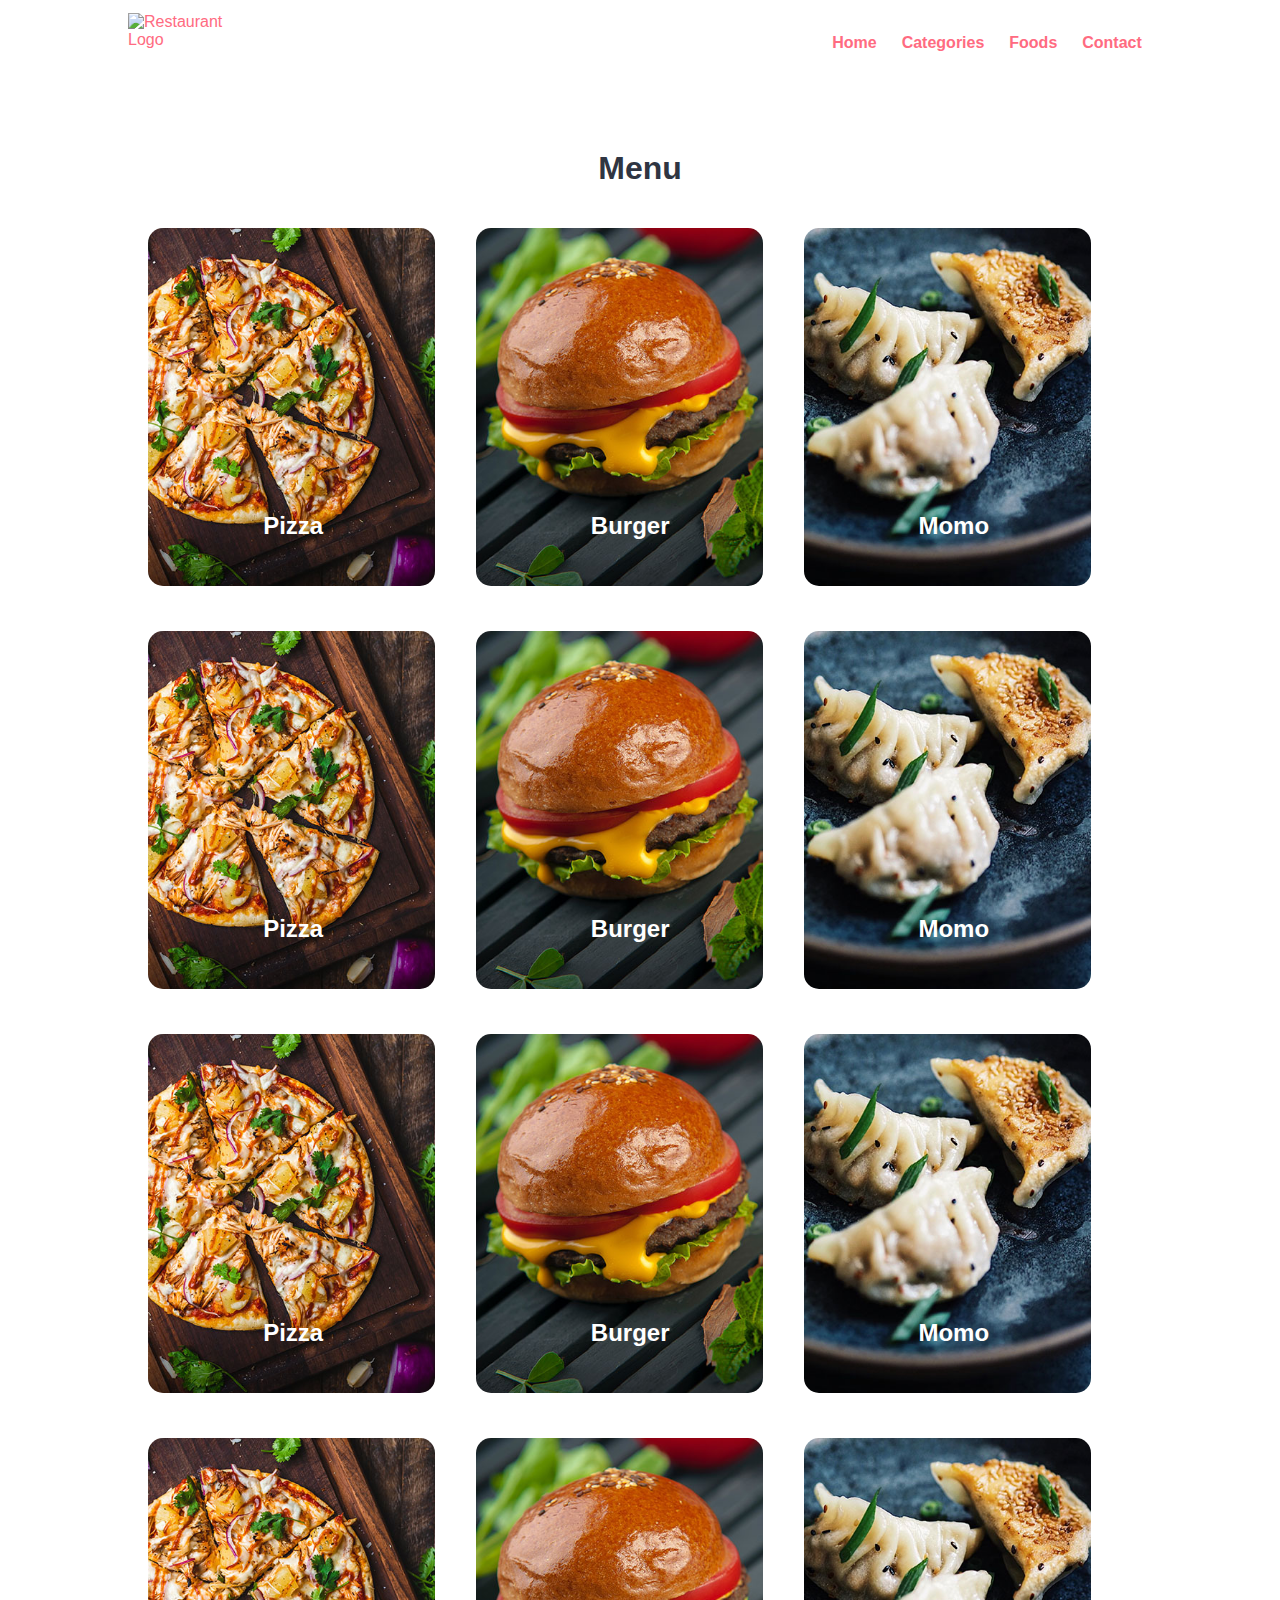
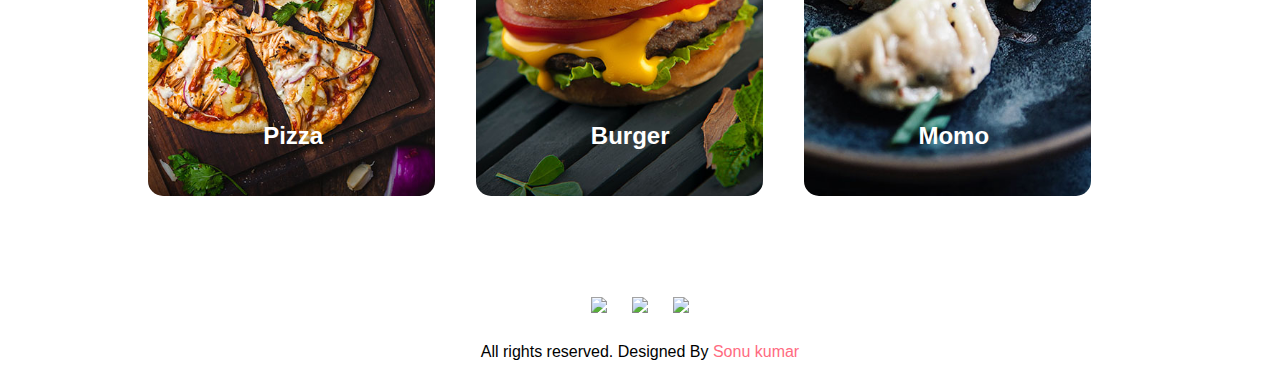
==== order.html @ 8f49d54e "add" ====
<!DOCTYPE html>
<html lang="en">
<head>
    <meta charset="UTF-8">
    <!-- Important to make website responsive -->
    <meta name="viewport" content="width=device-width, initial-scale=1.0">
    <title>Restaurant Website</title>
    <!-- Link our CSS file --> 
<style type="text/css">
    /* 
    Author: Vijay Thapa;
    Theme: Restaurant Food Order;
    version: 1.0;
*/

/* CSS for All */
*{
    margin: 0 0;
    padding: 0 0;
    font-family: Arial, Helvetica, sans-serif;
}
.container{
    width: 80%;
    margin: 0 auto;
    padding: 1%;
}
.img-responsive{
    width: 100%;
}
.img-curve{
    border-radius: 15px;
}

.text-right{
    text-align: right;
}
.text-center{
    text-align: center;
}
.text-left{
    text-align: left;
}
.text-white{
    color: white;
}

.clearfix{
    clear: both;
    float: none;
}

a{
    color: #ff6b81;
    text-decoration: none;
}
a:hover{
    color: #ff4757;
}

.btn{
    padding: 1%;
    border: none;
    font-size: 1rem;
    border-radius: 5px;
}
.btn-primary{
    background-color: #ff6b81;
    color: white;
    cursor: pointer;
}
.btn-primary:hover{
    color: white;
    background-color: #ff4757;
}
h2{
    color: #2f3542;
    font-size: 2rem;
    margin-bottom: 2%;
}
h3{
    font-size: 1.5rem;
}
.float-container{
    position: relative;
}
.float-text{
    position: absolute;
    bottom: 50px;
    left: 40%;
}
fieldset{
    border: 1px solid white;
    margin: 5%;
    padding: 3%;
    border-radius: 5px;
}


/* CSSS for navbar section */

.logo{
    width: 10%;
    float: left;
}
.menu{
    line-height: 60px;
}
.menu ul{
    list-style-type: none;
}

.menu ul li{
    display: inline;
    padding: 1%;
    font-weight: bold;
}


/* CSS for Food SEarch Section */

.food-search{
    background-image: url(../images/bg.jpg);
    background-size: cover;
    background-repeat: no-repeat;
    background-position: center;
    padding: 7% 0;
}

.food-search input[type="search"]{
    width: 50%;
    padding: 1%;
    font-size: 1rem;
    border: none;
    border-radius: 5px;
}


/* CSS for Categories */
.categories{
    padding: 4% 0;
}

.box-3{
    width: 28%;
    float: left;
    margin: 2%;
}


/* CSS for Food Menu */
.food-menu{
    background-color: #ececec;
    padding: 4% 0;
}
.food-menu-box{
    width: 43%;
    margin: 1%;
    padding: 2%;
    float: left;
    background-color: white;
    border-radius: 15px;
}

.food-menu-img{
    width: 20%;
    float: left;
}

.food-menu-desc{
    width: 70%;
    float: left;
    margin-left: 8%;
}

.food-price{
    font-size: 1.2rem;
    margin: 2% 0;
}
.food-detail{
    font-size: 1rem;
    color: #747d8c;
}


/* CSS for Social */
.social ul{
    list-style-type: none;
}
.social ul li{
    display: inline;
    padding: 1%;
}

/* for Order Section */
.order{
    width: 50%;
    margin: 0 auto;
}
.input-responsive{
    width: 96%;
    padding: 1%;
    margin-bottom: 3%;
    border: none;
    border-radius: 5px;
    font-size: 1rem;
}
.order-label{
    margin-bottom: 1%; 
    font-weight: bold;
}



/* CSS for Mobile Size or Smaller Screen */

@media only screen and (max-width:768px){
    .logo{
        width: 100%;
        
        float: none;
        margin: 1% auto;
    }

    .menu ul{
        text-align: center;
    }

    .food-search input[type="search"]{
        width: 90%;
        padding: 2%;
        margin-bottom: 3%;
    }

    .btn{
        width: 91%;
        padding: 2%;
    }

    .food-search{
        padding: 10% 0;
    }

    .categories{
        padding: 20% 0;
    }
    h2{
        margin-bottom: 10%;
    }
    .box-3{
        width: 100%;
        margin: 4% auto;
    }

    .food-menu{
        padding: 20% 0;
    }

    .food-menu-box{
        width: 90%;
        padding: 5%;
        margin-bottom: 5%;
    }
    .social{
        padding: 5% 0;
    }
    .order{
        width: 100%;
    }
}

</style>
</head>

<body>
    <!-- Navbar Section Starts Here -->
    <section class="navbar">
        <div class="container">
            <div class="logo">
                <a href="#" title="Logo">
                    <img src="image/home_banner.jpg" alt="Restaurant Logo" class="img-responsive">
                </a>
            </div>

            <div class="menu text-right">
                <ul>
                    <li>
                        <a href="index.html">Home</a>
                    </li>
                    <li>
                        <a href="categories.html">Categories</a>
                    </li>
                    <li>
                        <a href="foods.html">Foods</a>
                    </li>
                    <li>
                        <a href="#">Contact</a>
                    </li>
                </ul>
            </div>

            <div class="clearfix"></div>
        </div>
    </section>
    <!-- Navbar Section Ends Here -->



    <!-- CAtegories Section Starts Here -->
    <section class="categories">
        <div class="container">
            <h2 class="text-center">Menu</h2>

            <a href="category-foods.html">
            <div class="box-3 float-container">
                <img src="image/pizza.jpg" alt="Pizza" class="img-responsive img-curve">

                <h3 class="float-text text-white">Pizza</h3>
            </div>
            </a>

            <a href="#">
            <div class="box-3 float-container">
                <img src="image/burger.jpg" alt="Burger" class="img-responsive img-curve">

                <h3 class="float-text text-white">Burger</h3>
            </div>
            </a>

            <a href="#">
            <div class="box-3 float-container">
                <img src="image/momo.jpg" alt="Momo" class="img-responsive img-curve">

                <h3 class="float-text text-white">Momo</h3>
            </div>
            </a>

            <a href="#">
            <div class="box-3 float-container">
                <img src="image/pizza.jpg" alt="Pizza" class="img-responsive img-curve">

                <h3 class="float-text text-white">Pizza</h3>
            </div>
            </a>

            <a href="#">
            <div class="box-3 float-container">
                <img src="image/burger.jpg" alt="Burger" class="img-responsive img-curve">

                <h3 class="float-text text-white">Burger</h3>
            </div>
            </a>

            <a href="#">
            <div class="box-3 float-container">
                <img src="image/momo.jpg" alt="Momo" class="img-responsive img-curve">

                <h3 class="float-text text-white">Momo</h3>
            </div>
            </a>
            <a href="#">
            <div class="box-3 float-container">
                <img src="image/pizza.jpg" alt="Pizza" class="img-responsive img-curve">

                <h3 class="float-text text-white">Pizza</h3>
            </div>
            </a>

            <a href="#">
            <div class="box-3 float-container">
                <img src="image/burger.jpg" alt="Burger" class="img-responsive img-curve">

                <h3 class="float-text text-white">Burger</h3>
            </div>
            </a>

            <a href="#">
            <div class="box-3 float-container">
                <img src="image/momo.jpg" alt="Momo" class="img-responsive img-curve">

                <h3 class="float-text text-white">Momo</h3>
            </div>
            </a>

            <a href="#">
            <div class="box-3 float-container">
                <img src="image/pizza.jpg" alt="Pizza" class="img-responsive img-curve">

                <h3 class="float-text text-white">Pizza</h3>
            </div>
            </a>

            <a href="#">
            <div class="box-3 float-container">
                <img src="image/burger.jpg" alt="Burger" class="img-responsive img-curve">

                <h3 class="float-text text-white">Burger</h3>
            </div>
            </a>

            <a href="#">
            <div class="box-3 float-container">
                <img src="image/momo.jpg" alt="Momo" class="img-responsive img-curve">

                <h3 class="float-text text-white">Momo</h3>
            </div>
            </a>

            

            <div class="clearfix"></div>
        </div>
    </section>
    <!-- Categories Section Ends Here -->


    <!-- social Section Starts Here -->
    <section class="social">
        <div class="container text-center">
            <ul>
                <li>
                    <a href="#"><img src="https://img.icons8.com/fluent/50/000000/facebook-new.png"/></a>
                </li>
                <li>
                    <a href="#"><img src="https://img.icons8.com/fluent/48/000000/instagram-new.png"/></a>
                </li>
                <li>
                    <a href="#"><img src="https://img.icons8.com/fluent/48/000000/twitter.png"/></a>
                </li>
            </ul>
        </div>
    </section>
    <!-- social Section Ends Here -->

    <!-- footer Section Starts Here -->
    <section class="footer">
        <div class="container text-center">
            <p>All rights reserved. Designed By <a href="#">Sonu kumar</a></p>
        </div>
    </section>
    <!-- footer Section Ends Here -->

</body>
</html>
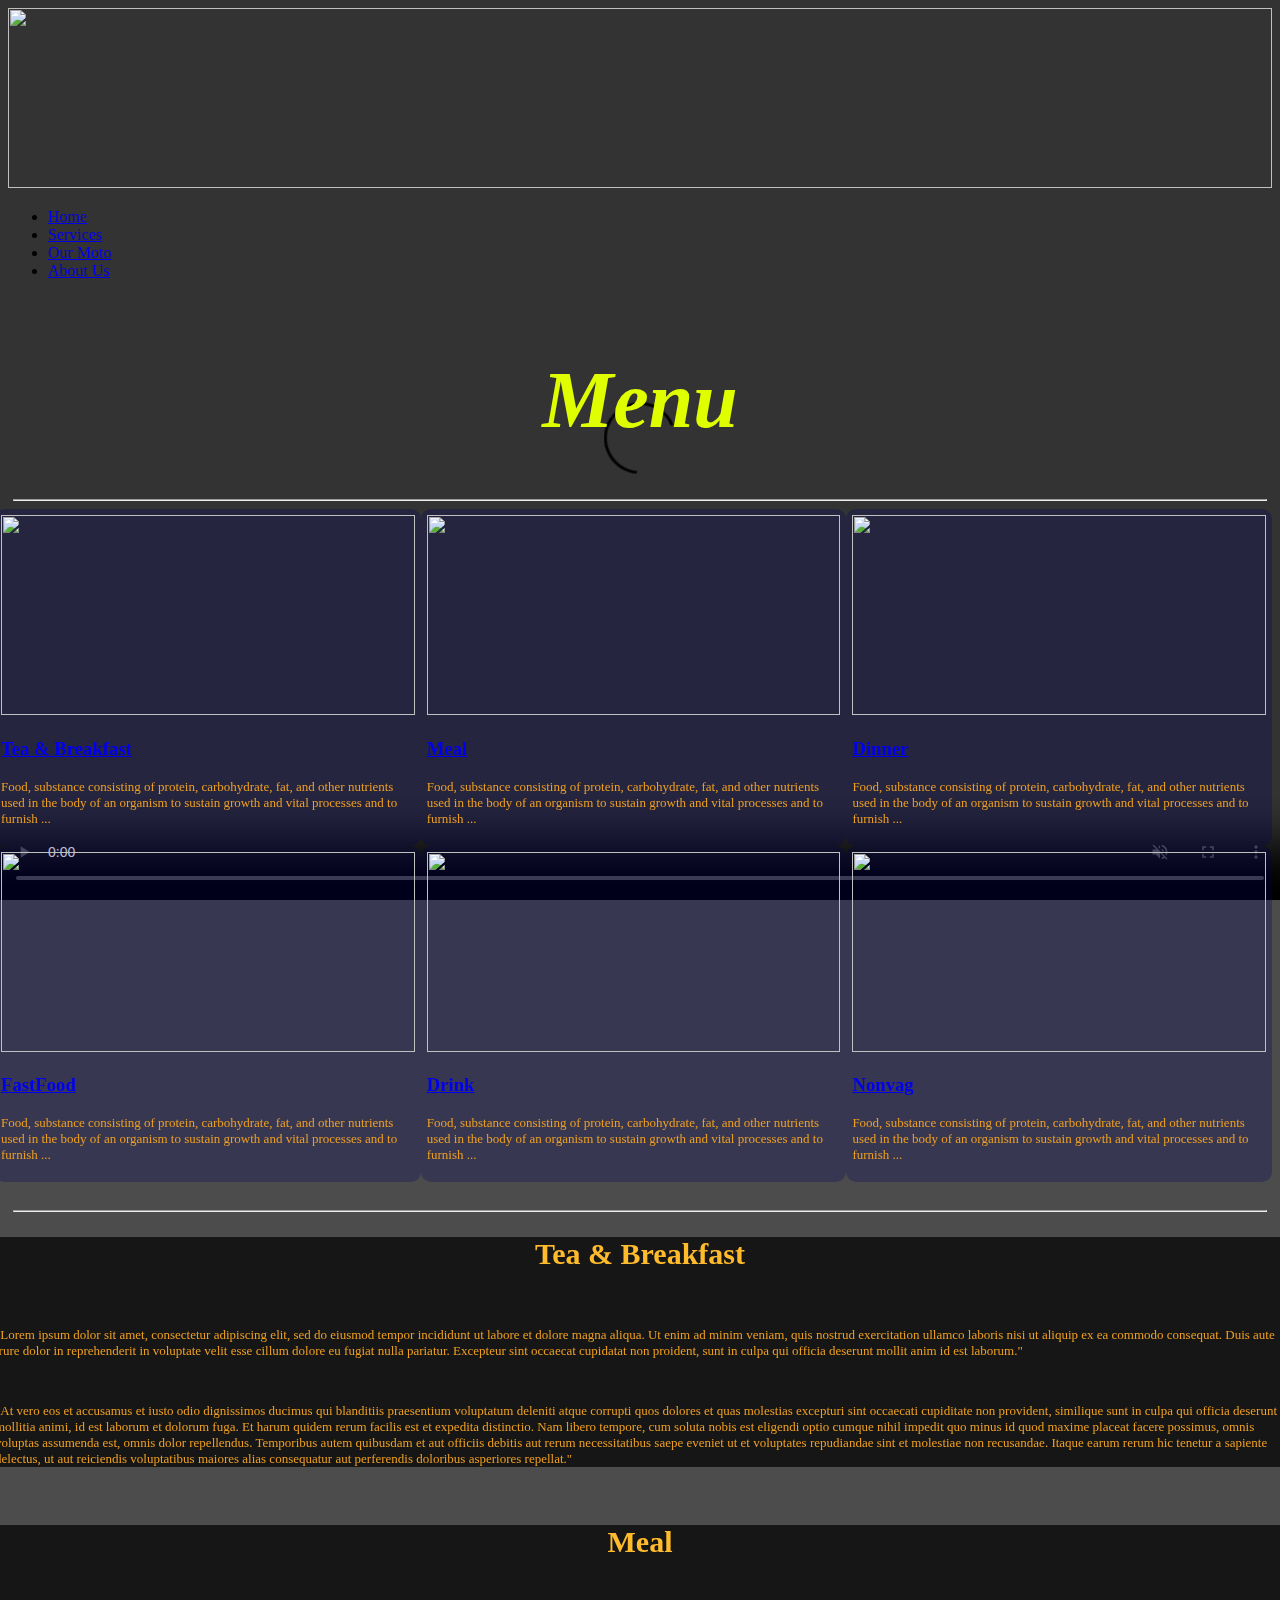
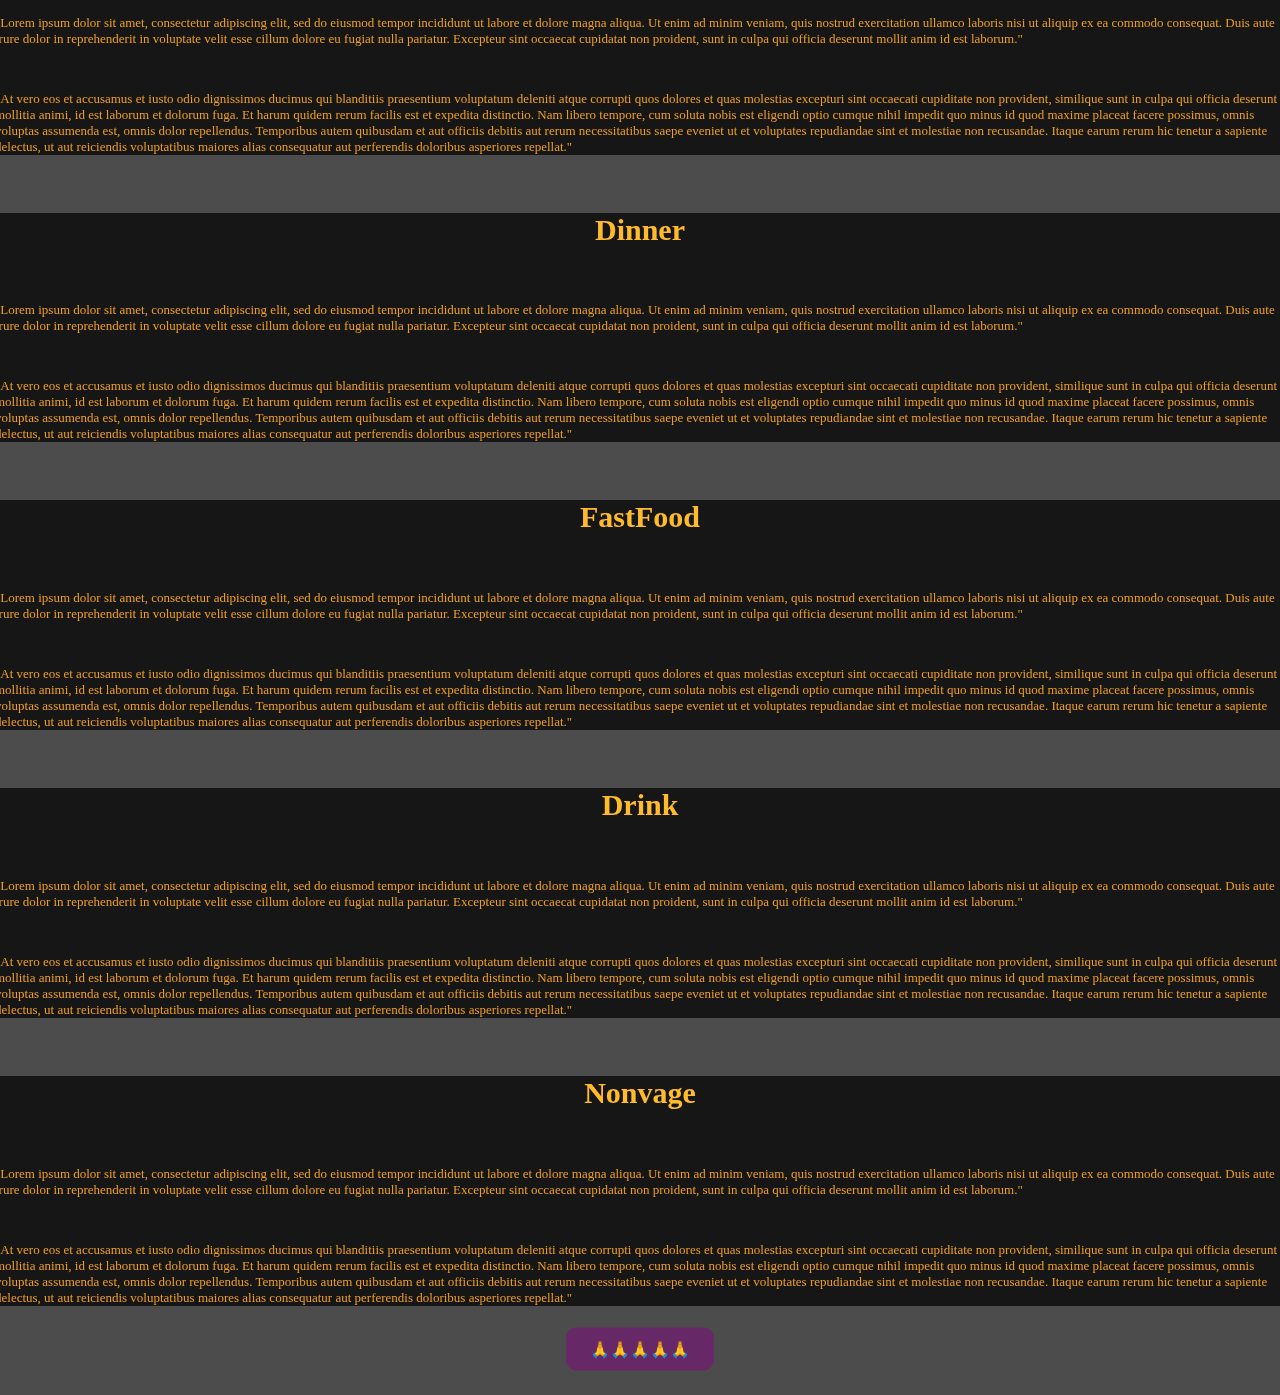
==== commit 50b71c21: "Update order.html" ====
--- a/order.html
+++ b/order.html
@@ -1,443 +1,293 @@
 <!DOCTYPE html>
 <html lang="en">
 <head>
-    <meta charset="UTF-8">
-    <!-- Important to make website responsive -->
-    <meta name="viewport" content="width=device-width, initial-scale=1.0">
-    <title>Restaurant Website</title>
-    <!-- Link our CSS file --> 
-<style type="text/css">
-    /* 
-    Author: Vijay Thapa;
-    Theme: Restaurant Food Order;
-    version: 1.0;
-*/
-
-/* CSS for All */
-*{
-    margin: 0 0;
-    padding: 0 0;
-    font-family: Arial, Helvetica, sans-serif;
-}
-.container{
-    width: 80%;
-    margin: 0 auto;
-    padding: 1%;
-}
-.img-responsive{
-    width: 100%;
-}
-.img-curve{
-    border-radius: 15px;
-}
-
-.text-right{
-    text-align: right;
-}
-.text-center{
-    text-align: center;
-}
-.text-left{
-    text-align: left;
-}
-.text-white{
-    color: white;
-}
-
-.clearfix{
-    clear: both;
-    float: none;
-}
-
-a{
-    color: #ff6b81;
-    text-decoration: none;
-}
-a:hover{
-    color: #ff4757;
-}
-
-.btn{
-    padding: 1%;
-    border: none;
-    font-size: 1rem;
-    border-radius: 5px;
-}
-.btn-primary{
-    background-color: #ff6b81;
-    color: white;
-    cursor: pointer;
-}
-.btn-primary:hover{
-    color: white;
-    background-color: #ff4757;
-}
-h2{
-    color: #2f3542;
-    font-size: 2rem;
-    margin-bottom: 2%;
-}
-h3{
-    font-size: 1.5rem;
-}
-.float-container{
-    position: relative;
-}
-.float-text{
-    position: absolute;
-    bottom: 50px;
-    left: 40%;
-}
-fieldset{
-    border: 1px solid white;
-    margin: 5%;
-    padding: 3%;
-    border-radius: 5px;
-}
-
-
-/* CSSS for navbar section */
-
-.logo{
-    width: 10%;
-    float: left;
-}
-.menu{
-    line-height: 60px;
-}
-.menu ul{
-    list-style-type: none;
-}
-
-.menu ul li{
-    display: inline;
-    padding: 1%;
-    font-weight: bold;
-}
-
-
-/* CSS for Food SEarch Section */
-
-.food-search{
-    background-image: url(../images/bg.jpg);
+    <meta charset="utf-8">
+    <meta http-equiv="X-UA-Compatible" content="IE=edge">
+    <meta name="viewport" content="width=device-width, initial-scale=1">
+    <title>E.A.T</title>
+    <link href="css/bootstrap.min.css" rel="stylesheet">
+    <link href="css/style.css" rel="stylesheet">
+ <style type="text/css">
+   <style type="text/css">
+    *{ 
+      box-sizing: border-box; 
+    } 
+    
+    body
+     { 
+      padding: 0px;
+     background: rgba(0,0,0,0.7);
+     background-image:url(image/Order1.jpg);
+     
+    } 
+  .container { 
+      
+     
+     
+       padding: 5px;
+    } 
+    
+    h1 
+    { 
+      font-size:80px;
+      color: #DFFF00; 
+      text-align: center;
+    }
+    
+    h2 
+    { 
+      font-size:30px;
+      color: aqua; 
+      text-align: center;
+    }
+    
+    
+    p 
+    { 
+      display: -webkit-box; 
+      -webkit-box-orient: vertical; 
+      -webkit-line-clamp: 4; 
+      overflow: hidden; 
+  
+    } 
+    
+    
+    .row 
+    { 
+      margin: 0px -18px; 
+      padding: 0px; 
+
+    } 
+    
+    .row > .column
+     { 
+      padding: 6px; 
+    } 
+    
+    .column 
+    { 
+      float:left; 
+      width: 33%; 
+      
+      background-color:#0064;
+      border-radius: 10px; 
+
+    } 
+    
+    .row:after
+     { 
+      content: ""; 
+      display: table; 
+      clear: both;
+      padding: 10px; 
+    } 
+    
+    
+    .content 
+    { 
+      background-color:transparent  ; 
+      padding: 0px; 
+      border: 1px transparent; 
+
+    } 
+    
+    /* window size 850 width set */ 
+    @media screen and (max-width: 850px)
+     { 
+      .column 
+      { 
+        width: 50%; 
+      } 
+    } 
+  
+    /* window size 400 width set */ 
+    @media screen and (max-width: 400px) 
+    { 
+      .column 
+      { 
+        width: 50%; 
+      } 
+    } 
+    * { 
+      box-sizing: border-box; 
+    } 
+    #Home video{
+    position: fixed;
+    top: 50%;
+    left: 50%;
+    min-height: 100%;
+    min-width: 100%;
+    height: auto;
+    width: auto;
+    transform: translateX(-50%) translateY(-50%);
     background-size: cover;
-    background-repeat: no-repeat;
-    background-position: center;
-    padding: 7% 0;
-}
-
-.food-search input[type="search"]{
-    width: 50%;
-    padding: 1%;
-    font-size: 1rem;
-    border: none;
-    border-radius: 5px;
-}
-
-
-/* CSS for Categories */
-.categories{
-    padding: 4% 0;
-}
-
-.box-3{
-    width: 28%;
-    float: left;
-    margin: 2%;
-}
-
-
-/* CSS for Food Menu */
-.food-menu{
-    background-color: #ececec;
-    padding: 4% 0;
-}
-.food-menu-box{
-    width: 43%;
-    margin: 1%;
-    padding: 2%;
-    float: left;
-    background-color: white;
-    border-radius: 15px;
-}
-
-.food-menu-img{
-    width: 20%;
-    float: left;
-}
-
-.food-menu-desc{
-    width: 70%;
-    float: left;
-    margin-left: 8%;
-}
-
-.food-price{
-    font-size: 1.2rem;
-    margin: 2% 0;
-}
-.food-detail{
-    font-size: 1rem;
-    color: #747d8c;
-}
-
-
-/* CSS for Social */
-.social ul{
-    list-style-type: none;
-}
-.social ul li{
-    display: inline;
-    padding: 1%;
-}
-
-/* for Order Section */
-.order{
-    width: 50%;
-    margin: 0 auto;
-}
-.input-responsive{
-    width: 96%;
-    padding: 1%;
-    margin-bottom: 3%;
-    border: none;
-    border-radius: 5px;
-    font-size: 1rem;
-}
-.order-label{
-    margin-bottom: 1%; 
-    font-weight: bold;
-}
-
-
-
-/* CSS for Mobile Size or Smaller Screen */
-
-@media only screen and (max-width:768px){
-    .logo{
-        width: 100%;
-        
-        float: none;
-        margin: 1% auto;
+    object-fit: cover;
+    box-sizing: border-box;
+    overflow: hidden;
+    z-index: -100;
+    transition: 1s opacity;
+    
     }
-
-    .menu ul{
-        text-align: center;
-    }
-
-    .food-search input[type="search"]{
-        width: 90%;
-        padding: 2%;
-        margin-bottom: 3%;
-    }
-
-    .btn{
-        width: 91%;
-        padding: 2%;
-    }
-
-    .food-search{
-        padding: 10% 0;
-    }
-
-    .categories{
-        padding: 20% 0;
-    }
-    h2{
-        margin-bottom: 10%;
-    }
-    .box-3{
-        width: 100%;
-        margin: 4% auto;
-    }
-
-    .food-menu{
-        padding: 20% 0;
-    }
-
-    .food-menu-box{
-        width: 90%;
-        padding: 5%;
-        margin-bottom: 5%;
-    }
-    .social{
-        padding: 5% 0;
-    }
-    .order{
-        width: 100%;
-    }
-}
-
-</style>
+  </style>
 </head>
-
 <body>
-    <!-- Navbar Section Starts Here -->
-    <section class="navbar">
-        <div class="container">
-            <div class="logo">
-                <a href="#" title="Logo">
-                    <img src="image/home_banner.jpg" alt="Restaurant Logo" class="img-responsive">
-                </a>
-            </div>
-
-            <div class="menu text-right">
-                <ul>
-                    <li>
-                        <a href="index.html">Home</a>
-                    </li>
-                    <li>
-                        <a href="categories.html">Categories</a>
-                    </li>
-                    <li>
-                        <a href="foods.html">Foods</a>
-                    </li>
-                    <li>
-                        <a href="#">Contact</a>
-                    </li>
+<img class="img-responsive" src="image/home_banner.jpg" style="width:100%; height:180px;">
+         <nav class="navbar navbar-inverse">
+            <div class="container-fluid">
+                <ul class="nav navbar-nav">
+                    <li class="active"><a href="index.html">Home</a></li>
+                    <li><a href="#services">Services</a></li>
+                    <li><a href="#moto">Our Moto</a></li>
+                    <li><a href="#About">About Us</a></li>
                 </ul>
             </div>
-
-            <div class="clearfix"></div>
-        </div>
-    </section>
-    <!-- Navbar Section Ends Here -->
-
-
-
-    <!-- CAtegories Section Starts Here -->
-    <section class="categories">
-        <div class="container">
-            <h2 class="text-center">Menu</h2>
-
-            <a href="category-foods.html">
-            <div class="box-3 float-container">
-                <img src="image/pizza.jpg" alt="Pizza" class="img-responsive img-curve">
-
-                <h3 class="float-text text-white">Pizza</h3>
-            </div>
-            </a>
-
-            <a href="#">
-            <div class="box-3 float-container">
-                <img src="image/burger.jpg" alt="Burger" class="img-responsive img-curve">
-
-                <h3 class="float-text text-white">Burger</h3>
-            </div>
-            </a>
-
-            <a href="#">
-            <div class="box-3 float-container">
-                <img src="image/momo.jpg" alt="Momo" class="img-responsive img-curve">
-
-                <h3 class="float-text text-white">Momo</h3>
-            </div>
-            </a>
-
-            <a href="#">
-            <div class="box-3 float-container">
-                <img src="image/pizza.jpg" alt="Pizza" class="img-responsive img-curve">
-
-                <h3 class="float-text text-white">Pizza</h3>
-            </div>
-            </a>
-
-            <a href="#">
-            <div class="box-3 float-container">
-                <img src="image/burger.jpg" alt="Burger" class="img-responsive img-curve">
-
-                <h3 class="float-text text-white">Burger</h3>
-            </div>
-            </a>
-
-            <a href="#">
-            <div class="box-3 float-container">
-                <img src="image/momo.jpg" alt="Momo" class="img-responsive img-curve">
-
-                <h3 class="float-text text-white">Momo</h3>
-            </div>
-            </a>
-            <a href="#">
-            <div class="box-3 float-container">
-                <img src="image/pizza.jpg" alt="Pizza" class="img-responsive img-curve">
-
-                <h3 class="float-text text-white">Pizza</h3>
-            </div>
-            </a>
-
-            <a href="#">
-            <div class="box-3 float-container">
-                <img src="image/burger.jpg" alt="Burger" class="img-responsive img-curve">
-
-                <h3 class="float-text text-white">Burger</h3>
-            </div>
-            </a>
-
-            <a href="#">
-            <div class="box-3 float-container">
-                <img src="image/momo.jpg" alt="Momo" class="img-responsive img-curve">
-
-                <h3 class="float-text text-white">Momo</h3>
-            </div>
-            </a>
-
-            <a href="#">
-            <div class="box-3 float-container">
-                <img src="image/pizza.jpg" alt="Pizza" class="img-responsive img-curve">
-
-                <h3 class="float-text text-white">Pizza</h3>
-            </div>
-            </a>
-
-            <a href="#">
-            <div class="box-3 float-container">
-                <img src="image/burger.jpg" alt="Burger" class="img-responsive img-curve">
-
-                <h3 class="float-text text-white">Burger</h3>
-            </div>
-            </a>
-
-            <a href="#">
-            <div class="box-3 float-container">
-                <img src="image/momo.jpg" alt="Momo" class="img-responsive img-curve">
-
-                <h3 class="float-text text-white">Momo</h3>
-            </div>
-            </a>
-
-            
-
-            <div class="clearfix"></div>
-        </div>
-    </section>
-    <!-- Categories Section Ends Here -->
-
-
-    <!-- social Section Starts Here -->
-    <section class="social">
-        <div class="container text-center">
-            <ul>
-                <li>
-                    <a href="#"><img src="https://img.icons8.com/fluent/50/000000/facebook-new.png"/></a>
-                </li>
-                <li>
-                    <a href="#"><img src="https://img.icons8.com/fluent/48/000000/instagram-new.png"/></a>
-                </li>
-                <li>
-                    <a href="#"><img src="https://img.icons8.com/fluent/48/000000/twitter.png"/></a>
-                </li>
-            </ul>
-        </div>
-    </section>
-    <!-- social Section Ends Here -->
-
-    <!-- footer Section Starts Here -->
-    <section class="footer">
-        <div class="container text-center">
-            <p>All rights reserved. Designed By <a href="#">Sonu kumar</a></p>
-        </div>
-    </section>
-    <!-- footer Section Ends Here -->
-
+     </nav>
+    <section id="Home">
+      <video controls="" autoplay="" muted="" loop="">
+          <source src="video1.mp4" type="video/mp4">
+       </video>
+         </section>
+
+    
+   <div class="container"> 
+
+    <h1><b><i>Menu</i></b></h1> 
+    
+    <hr> 
+
+   
+    <div class="row"> 
+      <div class="column"> 
+        <div class="content" > 
+          <img src= "image/breakfast1.jpg" 
+            alt="" style="width:100% ; height:  200px"> 
+          <h3> 
+
+            <a style="text-align: center" href="#tea&breakfast">Tea & Breakfast</a> 
+          </h3> 
+          <p > 
+           Food, substance consisting of protein, carbohydrate, fat, and other nutrients used in the body of an organism to sustain growth and vital processes and to furnish ... 
+          </p> 
+        </div> 
+      </div> 
+      <div class="column"> 
+        <div class="content"> 
+          <img src= "image/meal1.jpg"
+            alt="" style="width:100% ; height:  200px"> 
+          <h3> 
+            <a href=" #meal1">Meal</a> 
+          </h3> 
+          <p> 
+           Food, substance consisting of protein, carbohydrate, fat, and other nutrients used in the body of an organism to sustain growth and vital processes and to furnish ...
+          </p> 
+        </div> 
+      </div> 
+      
+     <div class="column"> 
+        <div class="content"> 
+          <img src= "image/dinner1.jpg"
+            alt="" style="width:100% ; height:  200px"> 
+          <h3> 
+            <a href="#dinner1 ">Dinner</a> 
+          </h3> 
+          <p> 
+            Food, substance consisting of protein, carbohydrate, fat, and other nutrients used in the body of an organism to sustain growth and vital processes and to furnish ...
+          </p> 
+        </div> 
+      </div>  
+     <div class="column"> 
+        <div class="content"> 
+          <img src= "image/fastfood1.jpg"
+            alt="" style="width:100% ; height:  200px"> 
+          <h3> 
+            <a href="#fastfood1 ">FastFood</a> 
+          </h3> 
+          <p> 
+            Food, substance consisting of protein, carbohydrate, fat, and other nutrients used in the body of an organism to sustain growth and vital processes and to furnish ...
+          </p> 
+        </div> 
+      </div>
+      <div class="column"> 
+        <div class="content"> 
+          <img src= "image/drink1.jpg"
+            alt="" style="width:100% ; height:  200px"> 
+          <h3> 
+            <a href="#drink1 ">Drink</a> 
+          </h3> 
+          <p> 
+           Food, substance consisting of protein, carbohydrate, fat, and other nutrients used in the body of an organism to sustain growth and vital processes and to furnish ...
+          </p> 
+        </div> 
+      </div> 
+     <div class="column"> 
+        <div class="content"> 
+          <img src= "image/nonvage1.jpg"
+            alt="" style="width:100% ; height:  200px"> 
+          <h3> 
+            <a href="#nonvage1">Nonvag</a> 
+          </h3> 
+          <p> 
+            Food, substance consisting of protein, carbohydrate, fat, and other nutrients used in the body of an organism to sustain growth and vital processes and to furnish ...
+          </p> 
+        </div> 
+      </div> 
+    </div> 
+    <hr>
+  <div class="row" style="color: #0064">
+            <div class="col-md-12 well" >
+              <h2><strong style="color: #ffbb2b" id="tea&breakfast">Tea & Breakfast</strong></h2><br>
+              <p>"Lorem ipsum dolor sit amet, consectetur adipiscing elit, sed do eiusmod tempor incididunt ut labore et dolore magna aliqua. Ut enim ad minim veniam, quis nostrud exercitation ullamco laboris nisi ut aliquip ex ea commodo consequat. Duis aute irure dolor in reprehenderit in voluptate velit esse cillum dolore eu fugiat nulla pariatur. Excepteur sint occaecat cupidatat non proident, sunt in culpa qui officia deserunt mollit anim id est laborum."</p>
+              <br>
+              <p>"At vero eos et accusamus et iusto odio dignissimos ducimus qui blanditiis praesentium voluptatum deleniti atque corrupti quos dolores et quas molestias excepturi sint occaecati cupiditate non provident, similique sunt in culpa qui officia deserunt mollitia animi, id est laborum et dolorum fuga. Et harum quidem rerum facilis est et expedita distinctio. Nam libero tempore, cum soluta nobis est eligendi optio cumque nihil impedit quo minus id quod maxime placeat facere possimus, omnis voluptas assumenda est, omnis dolor repellendus. Temporibus autem quibusdam et aut officiis debitis aut rerum necessitatibus saepe eveniet ut et voluptates repudiandae sint et molestiae non recusandae. Itaque earum rerum hic tenetur a sapiente delectus, ut aut reiciendis voluptatibus maiores alias consequatur aut perferendis doloribus asperiores repellat."</p>
+            </div>  
+        </div>
+        <div class="row" style="color: #0064">
+            <div class="col-md-12 well" >
+              <h2><strong style="color: #ffbb2b" id="meal1">Meal</strong></h2><br>
+              <p>"Lorem ipsum dolor sit amet, consectetur adipiscing elit, sed do eiusmod tempor incididunt ut labore et dolore magna aliqua. Ut enim ad minim veniam, quis nostrud exercitation ullamco laboris nisi ut aliquip ex ea commodo consequat. Duis aute irure dolor in reprehenderit in voluptate velit esse cillum dolore eu fugiat nulla pariatur. Excepteur sint occaecat cupidatat non proident, sunt in culpa qui officia deserunt mollit anim id est laborum."</p>
+              <br>
+              <p>"At vero eos et accusamus et iusto odio dignissimos ducimus qui blanditiis praesentium voluptatum deleniti atque corrupti quos dolores et quas molestias excepturi sint occaecati cupiditate non provident, similique sunt in culpa qui officia deserunt mollitia animi, id est laborum et dolorum fuga. Et harum quidem rerum facilis est et expedita distinctio. Nam libero tempore, cum soluta nobis est eligendi optio cumque nihil impedit quo minus id quod maxime placeat facere possimus, omnis voluptas assumenda est, omnis dolor repellendus. Temporibus autem quibusdam et aut officiis debitis aut rerum necessitatibus saepe eveniet ut et voluptates repudiandae sint et molestiae non recusandae. Itaque earum rerum hic tenetur a sapiente delectus, ut aut reiciendis voluptatibus maiores alias consequatur aut perferendis doloribus asperiores repellat."</p>
+            </div>  
+        </div>
+        <div class="row" style="color:#0064">
+            <div class="col-md-12 well" >
+              <h2><strong style="color: #ffbb2b" id="dinner1">Dinner</strong></h2><br>
+              <p>"Lorem ipsum dolor sit amet, consectetur adipiscing elit, sed do eiusmod tempor incididunt ut labore et dolore magna aliqua. Ut enim ad minim veniam, quis nostrud exercitation ullamco laboris nisi ut aliquip ex ea commodo consequat. Duis aute irure dolor in reprehenderit in voluptate velit esse cillum dolore eu fugiat nulla pariatur. Excepteur sint occaecat cupidatat non proident, sunt in culpa qui officia deserunt mollit anim id est laborum."</p>
+              <br>
+              <p>"At vero eos et accusamus et iusto odio dignissimos ducimus qui blanditiis praesentium voluptatum deleniti atque corrupti quos dolores et quas molestias excepturi sint occaecati cupiditate non provident, similique sunt in culpa qui officia deserunt mollitia animi, id est laborum et dolorum fuga. Et harum quidem rerum facilis est et expedita distinctio. Nam libero tempore, cum soluta nobis est eligendi optio cumque nihil impedit quo minus id quod maxime placeat facere possimus, omnis voluptas assumenda est, omnis dolor repellendus. Temporibus autem quibusdam et aut officiis debitis aut rerum necessitatibus saepe eveniet ut et voluptates repudiandae sint et molestiae non recusandae. Itaque earum rerum hic tenetur a sapiente delectus, ut aut reiciendis voluptatibus maiores alias consequatur aut perferendis doloribus asperiores repellat."</p>
+            </div>  
+        </div>
+        <div class="row" style="color: #0064">
+            <div class="col-md-12 well" >
+              <h2><strong style="color: #ffbb2b" id="fastfood1">FastFood</strong></h2><br>
+              <p>"Lorem ipsum dolor sit amet, consectetur adipiscing elit, sed do eiusmod tempor incididunt ut labore et dolore magna aliqua. Ut enim ad minim veniam, quis nostrud exercitation ullamco laboris nisi ut aliquip ex ea commodo consequat. Duis aute irure dolor in reprehenderit in voluptate velit esse cillum dolore eu fugiat nulla pariatur. Excepteur sint occaecat cupidatat non proident, sunt in culpa qui officia deserunt mollit anim id est laborum."</p>
+              <br>
+              <p>"At vero eos et accusamus et iusto odio dignissimos ducimus qui blanditiis praesentium voluptatum deleniti atque corrupti quos dolores et quas molestias excepturi sint occaecati cupiditate non provident, similique sunt in culpa qui officia deserunt mollitia animi, id est laborum et dolorum fuga. Et harum quidem rerum facilis est et expedita distinctio. Nam libero tempore, cum soluta nobis est eligendi optio cumque nihil impedit quo minus id quod maxime placeat facere possimus, omnis voluptas assumenda est, omnis dolor repellendus. Temporibus autem quibusdam et aut officiis debitis aut rerum necessitatibus saepe eveniet ut et voluptates repudiandae sint et molestiae non recusandae. Itaque earum rerum hic tenetur a sapiente delectus, ut aut reiciendis voluptatibus maiores alias consequatur aut perferendis doloribus asperiores repellat."</p>
+            </div>  
+        </div>
+        <div class="row" style="color: #0064">
+            <div class="col-md-12 well" >
+              <h2><strong style="color: #ffbb2b" id="drink1">Drink</strong></h2><br>
+              <p>"Lorem ipsum dolor sit amet, consectetur adipiscing elit, sed do eiusmod tempor incididunt ut labore et dolore magna aliqua. Ut enim ad minim veniam, quis nostrud exercitation ullamco laboris nisi ut aliquip ex ea commodo consequat. Duis aute irure dolor in reprehenderit in voluptate velit esse cillum dolore eu fugiat nulla pariatur. Excepteur sint occaecat cupidatat non proident, sunt in culpa qui officia deserunt mollit anim id est laborum."</p>
+              <br>
+              <p>"At vero eos et accusamus et iusto odio dignissimos ducimus qui blanditiis praesentium voluptatum deleniti atque corrupti quos dolores et quas molestias excepturi sint occaecati cupiditate non provident, similique sunt in culpa qui officia deserunt mollitia animi, id est laborum et dolorum fuga. Et harum quidem rerum facilis est et expedita distinctio. Nam libero tempore, cum soluta nobis est eligendi optio cumque nihil impedit quo minus id quod maxime placeat facere possimus, omnis voluptas assumenda est, omnis dolor repellendus. Temporibus autem quibusdam et aut officiis debitis aut rerum necessitatibus saepe eveniet ut et voluptates repudiandae sint et molestiae non recusandae. Itaque earum rerum hic tenetur a sapiente delectus, ut aut reiciendis voluptatibus maiores alias consequatur aut perferendis doloribus asperiores repellat."</p>
+            </div>  
+        </div>
+        <div class="row" style="color: #0064">
+            <div class="col-md-12 well" >
+              <h2 ><strong style="color: #ffbb2b" id="nonvage1">Nonvage</strong></h2><br>
+              <p>"Lorem ipsum dolor sit amet, consectetur adipiscing elit, sed do eiusmod tempor incididunt ut labore et dolore magna aliqua. Ut enim ad minim veniam, quis nostrud exercitation ullamco laboris nisi ut aliquip ex ea commodo consequat. Duis aute irure dolor in reprehenderit in voluptate velit esse cillum dolore eu fugiat nulla pariatur. Excepteur sint occaecat cupidatat non proident, sunt in culpa qui officia deserunt mollit anim id est laborum."</p>
+              <br>
+              <p>"At vero eos et accusamus et iusto odio dignissimos ducimus qui blanditiis praesentium voluptatum deleniti atque corrupti quos dolores et quas molestias excepturi sint occaecati cupiditate non provident, similique sunt in culpa qui officia deserunt mollitia animi, id est laborum et dolorum fuga. Et harum quidem rerum facilis est et expedita distinctio. Nam libero tempore, cum soluta nobis est eligendi optio cumque nihil impedit quo minus id quod maxime placeat facere possimus, omnis voluptas assumenda est, omnis dolor repellendus. Temporibus autem quibusdam et aut officiis debitis aut rerum necessitatibus saepe eveniet ut et voluptates repudiandae sint et molestiae non recusandae. Itaque earum rerum hic tenetur a sapiente delectus, ut aut reiciendis voluptatibus maiores alias consequatur aut perferendis doloribus asperiores repellat."</p>
+            </div>  
+        </div>
+ 
+ 
+         <button class="btn1" onclick="location.href='#';" ><b>🙏🙏🙏🙏🙏</b></button>
+    
+  </div> 
+
+  
+        
 </body>
-</html>+</html>
--- a/css/style.css
+++ b/css/style.css
@@ -0,0 +1,178 @@
+
+#Home video{
+    position: fixed;
+    top: 50%;
+    left: 50%;
+    min-height: 100%;
+    min-width: 100%;
+    height: auto;
+    width: auto;
+    transform: translateX(-50%) translateY(-50%);
+    background-size: cover;
+    object-fit: cover;
+    box-sizing: border-box;
+    overflow: hidden;
+    z-index: -100;
+    transition: 1s opacity;
+}
+.container{
+   padding: 0px;
+}
+
+.well
+        {
+            background: rgba(0,0,0,0.7);
+            border: none; 
+        }
+        .wellfix
+        {
+            background: rgba(0,0,0,0.7);
+            border: none;
+            height: 150px;
+        }
+        p
+        {
+            font-size: 13px;
+        }
+ .btn:hover {
+  background-color: red;
+}
+
+
+  .btn {
+  position:relative;
+  bottom : -28px;
+  left: 43%;
+  transform: translate(-50%, -50%);
+  -ms-transform: translate(-50%, -50%);
+  background-color: #8087;
+  color: white;
+  font-size: 16px;
+  padding: 12px 24px;
+  border: none;
+  cursor: pointer;
+  border-radius: 14px;
+  text-align: center;
+
+}
+ .buttonbar {
+  position:relative;
+  bottom : 200px;
+  left: 50%;
+  transform: translate(-50%, -50%);
+  -ms-transform: translate(-50%, -50%);
+  background-color: #0064;
+  color: white;
+  font-size: 16px;
+  padding: 12px 24px;
+  border: none;
+  cursor: pointer;
+  border-radius: 14px;
+  text-align: center;
+
+}
+
+
+
+ .btn1 {
+  position:relative;
+  bottom : -10px;
+  left: 50%;
+  transform: translate(-50%, -50%);
+  -ms-transform: translate(-50%, -50%);
+  background-color: #8087;
+  
+  font-size: 16px;
+  padding: 12px 24px;
+  border: none;
+  cursor: pointer;
+  border-radius: 10px;
+  text-align: center;
+
+}
+
+/*********************Our Service*****************************/
+.service-wrp{
+background: black ;
+background-size: cover;
+background-position: center center;
+background-repeat: no-repeat;
+margin-top: 10px;
+padding-top: 60px;
+padding-bottom: 60px
+padding:0px;
+}
+
+.service-wrp-inner{
+max-width: 1140px;
+margin: auto;
+display: flex;
+justify-content: space-between;
+flex-wrap: wrap;
+}
+
+.service-card{
+width: 32%;
+margin: 5px 0
+}
+
+.service-card h4{
+font-size: 32px;
+font-weight: 300;
+line-height: 1.5;
+color: #fff;
+}
+
+.bg-dark{
+background-color: rgba(19, 96, 239, 0.02);
+padding: 10px;
+}
+
+.d-flex{
+display: flex;
+align-items: center;
+margin-bottom: 20px
+}
+
+.service-card .heading h5{
+color: #f8f9fa;
+font-weight: 500;
+font-size: 20px;
+line-height: 1.3
+}
+
+.service-card .info{
+color: #8090b5;
+line-height: 1.7;   
+}
+
+.service-card .info-link{
+    color: #8090b5;
+    font-size: 12px
+}
+
+p{
+    color: #ed9e21;
+}
+
+@media (max-width: 768px){
+.service-wrp {
+padding: 40px 15px;
+margin-top: 0
+}
+
+.service-card h4 {
+font-size: 26px;
+line-height: 1.3;
+}
+
+.service-wrp-inner {
+flex-direction: column;
+}
+
+.service-card {
+width: 100%;
+margin: 10px 0px;
+}
+}
+  
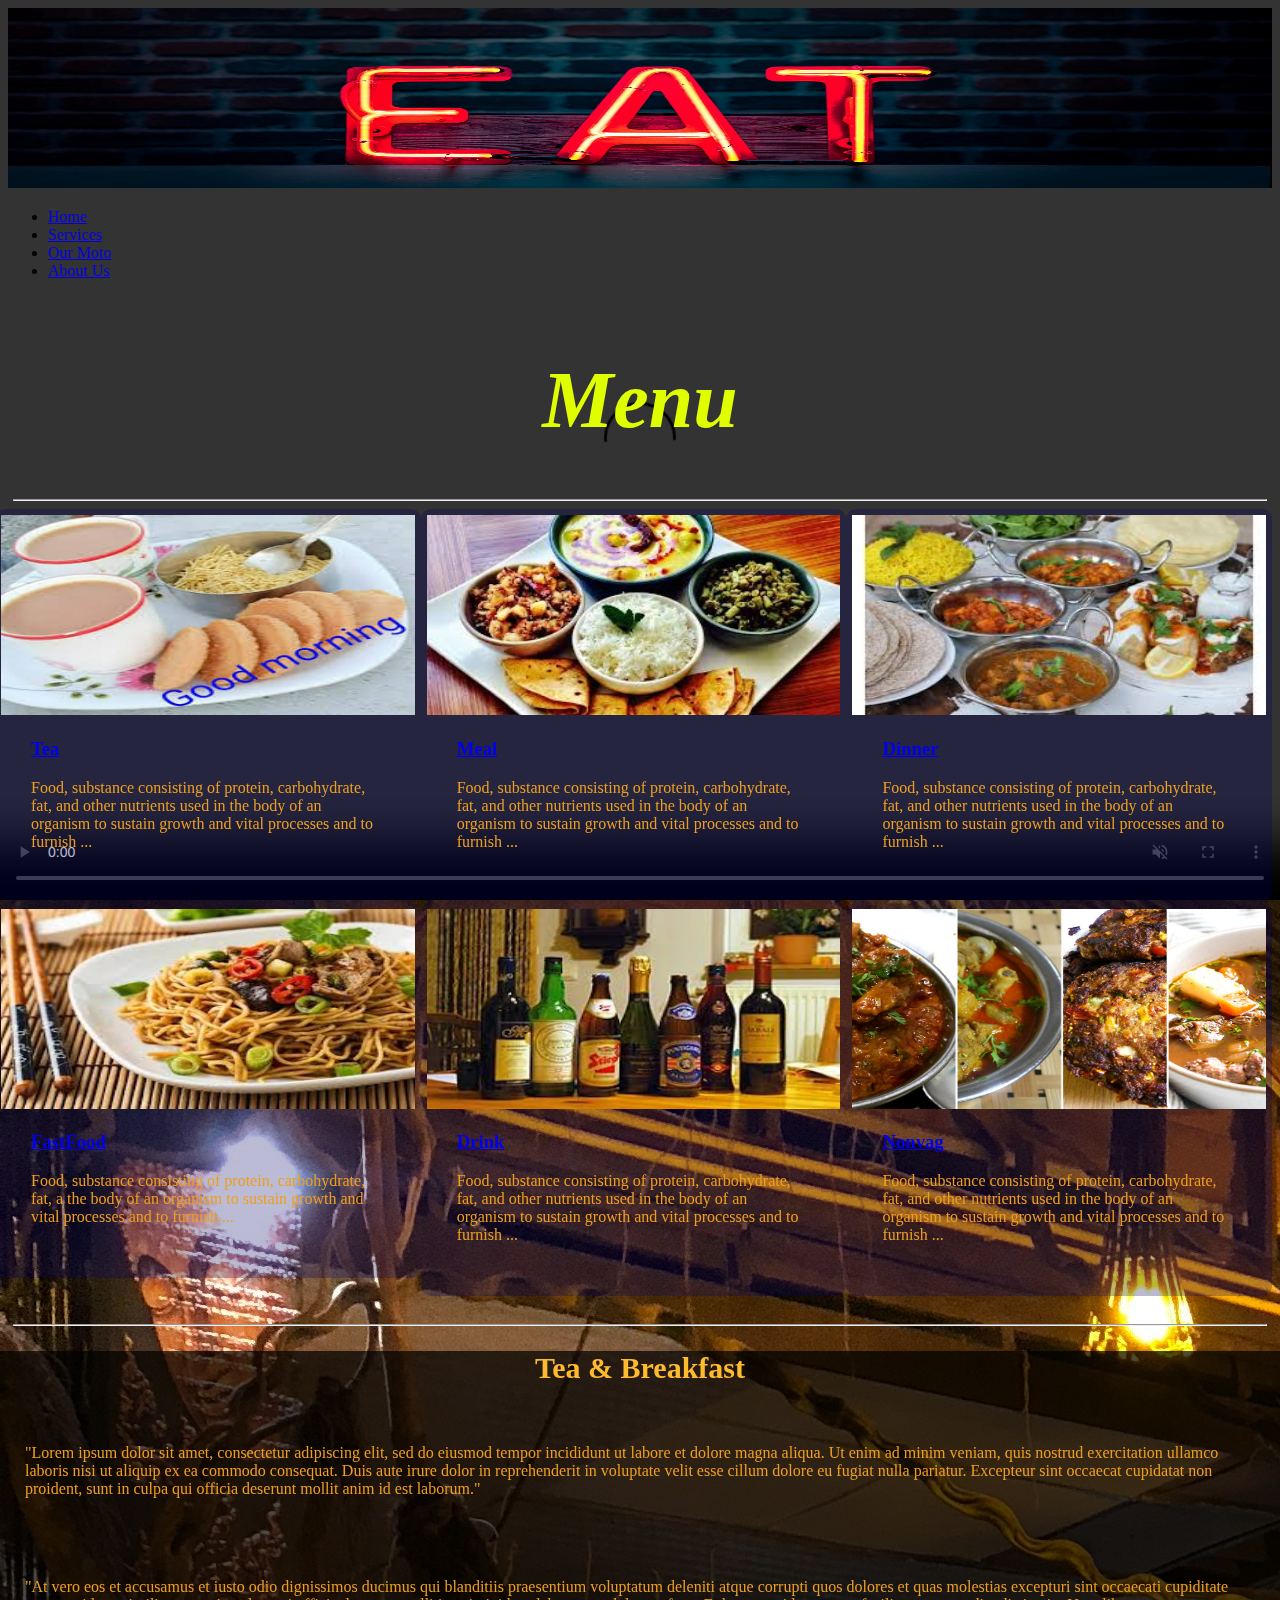
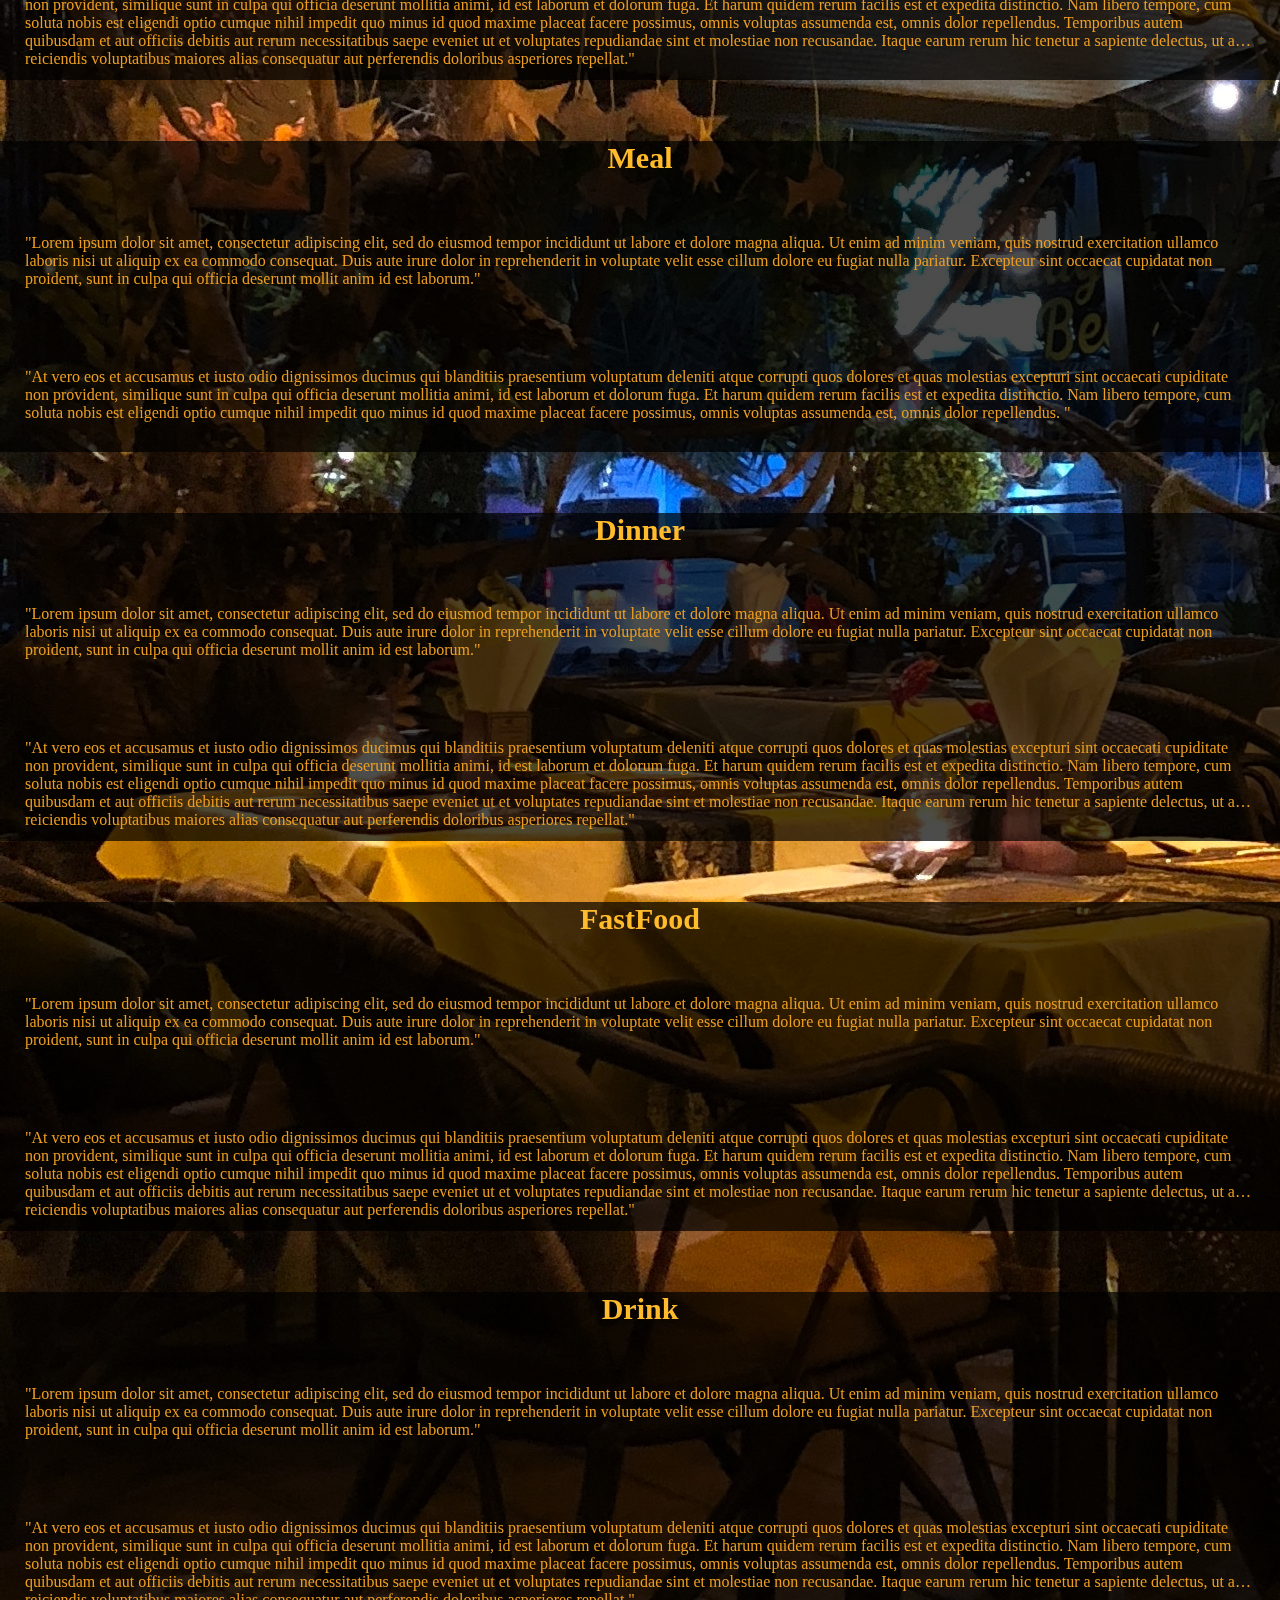
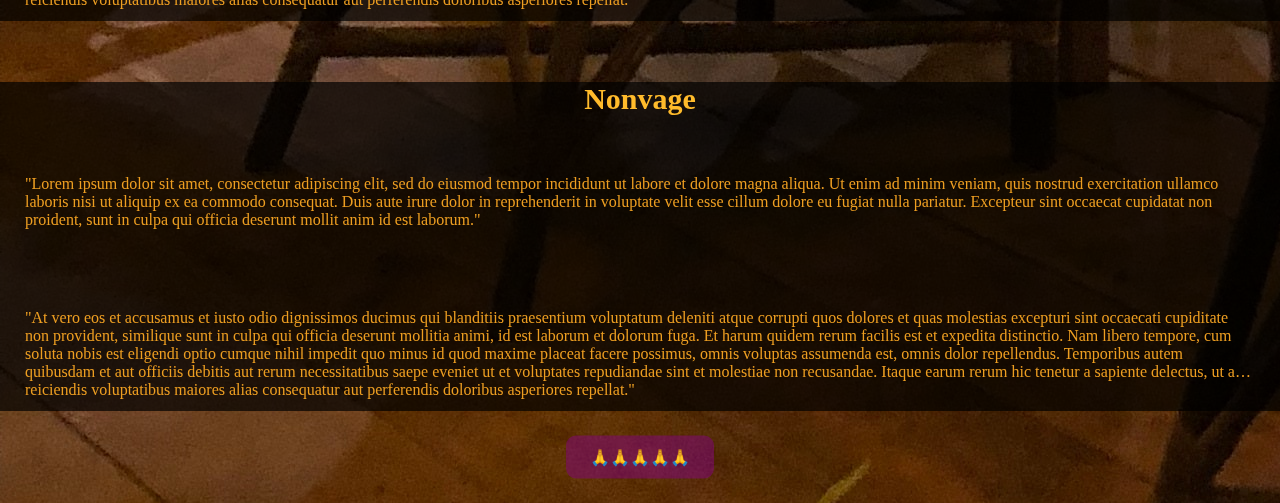
==== commit 96649b45: "Merge pull request #11 from sonu957668/patch-8" ====
--- a/order.html
+++ b/order.html
@@ -44,13 +44,19 @@
     
     p 
     { 
+      font-size:  16px;
       display: -webkit-box; 
       -webkit-box-orient: vertical; 
       -webkit-line-clamp: 4; 
       overflow: hidden; 
+      padding-left  :  30px;
+       padding-right: 30px;
+      padding-bottom:   30px;
   
     } 
-    
+    h3{
+      padding-left:  30px;
+    }
     
     .row 
     { 
@@ -88,8 +94,22 @@
       background-color:transparent  ; 
       padding: 0px; 
       border: 1px transparent; 
-
-    } 
+      border-radius:  0px;
+
+    } 
+.content{
+  cursor: progress;
+  transition: 400ms;
+}
+.content:hover {
+  filter: grayscale(0);
+  -webkit-transform: scale(1.1);
+        
+        box-shadow: inset 0 0 0 25px white;
+}
+
+
+    }
     
     /* window size 850 width set */ 
     @media screen and (max-width: 850px)
@@ -163,7 +183,7 @@
             alt="" style="width:100% ; height:  200px"> 
           <h3> 
 
-            <a style="text-align: center" href="#tea&breakfast">Tea & Breakfast</a> 
+            <a style="text-align: center" href="#tea&breakfast">Tea</a> 
           </h3> 
           <p > 
            Food, substance consisting of protein, carbohydrate, fat, and other nutrients used in the body of an organism to sustain growth and vital processes and to furnish ... 
@@ -203,7 +223,7 @@
             <a href="#fastfood1 ">FastFood</a> 
           </h3> 
           <p> 
-            Food, substance consisting of protein, carbohydrate, fat, and other nutrients used in the body of an organism to sustain growth and vital processes and to furnish ...
+            Food, substance consisting of protein, carbohydrate, fat, a the body of an organism to sustain growth and vital processes and to furnish ...
           </p> 
         </div> 
       </div>
@@ -246,7 +266,7 @@
               <h2><strong style="color: #ffbb2b" id="meal1">Meal</strong></h2><br>
               <p>"Lorem ipsum dolor sit amet, consectetur adipiscing elit, sed do eiusmod tempor incididunt ut labore et dolore magna aliqua. Ut enim ad minim veniam, quis nostrud exercitation ullamco laboris nisi ut aliquip ex ea commodo consequat. Duis aute irure dolor in reprehenderit in voluptate velit esse cillum dolore eu fugiat nulla pariatur. Excepteur sint occaecat cupidatat non proident, sunt in culpa qui officia deserunt mollit anim id est laborum."</p>
               <br>
-              <p>"At vero eos et accusamus et iusto odio dignissimos ducimus qui blanditiis praesentium voluptatum deleniti atque corrupti quos dolores et quas molestias excepturi sint occaecati cupiditate non provident, similique sunt in culpa qui officia deserunt mollitia animi, id est laborum et dolorum fuga. Et harum quidem rerum facilis est et expedita distinctio. Nam libero tempore, cum soluta nobis est eligendi optio cumque nihil impedit quo minus id quod maxime placeat facere possimus, omnis voluptas assumenda est, omnis dolor repellendus. Temporibus autem quibusdam et aut officiis debitis aut rerum necessitatibus saepe eveniet ut et voluptates repudiandae sint et molestiae non recusandae. Itaque earum rerum hic tenetur a sapiente delectus, ut aut reiciendis voluptatibus maiores alias consequatur aut perferendis doloribus asperiores repellat."</p>
+              <p>"At vero eos et accusamus et iusto odio dignissimos ducimus qui blanditiis praesentium voluptatum deleniti atque corrupti quos dolores et quas molestias excepturi sint occaecati cupiditate non provident, similique sunt in culpa qui officia deserunt mollitia animi, id est laborum et dolorum fuga. Et harum quidem rerum facilis est et expedita distinctio. Nam libero tempore, cum soluta nobis est eligendi optio cumque nihil impedit quo minus id quod maxime placeat facere possimus, omnis voluptas assumenda est, omnis dolor repellendus. "</p>
             </div>  
         </div>
         <div class="row" style="color:#0064">
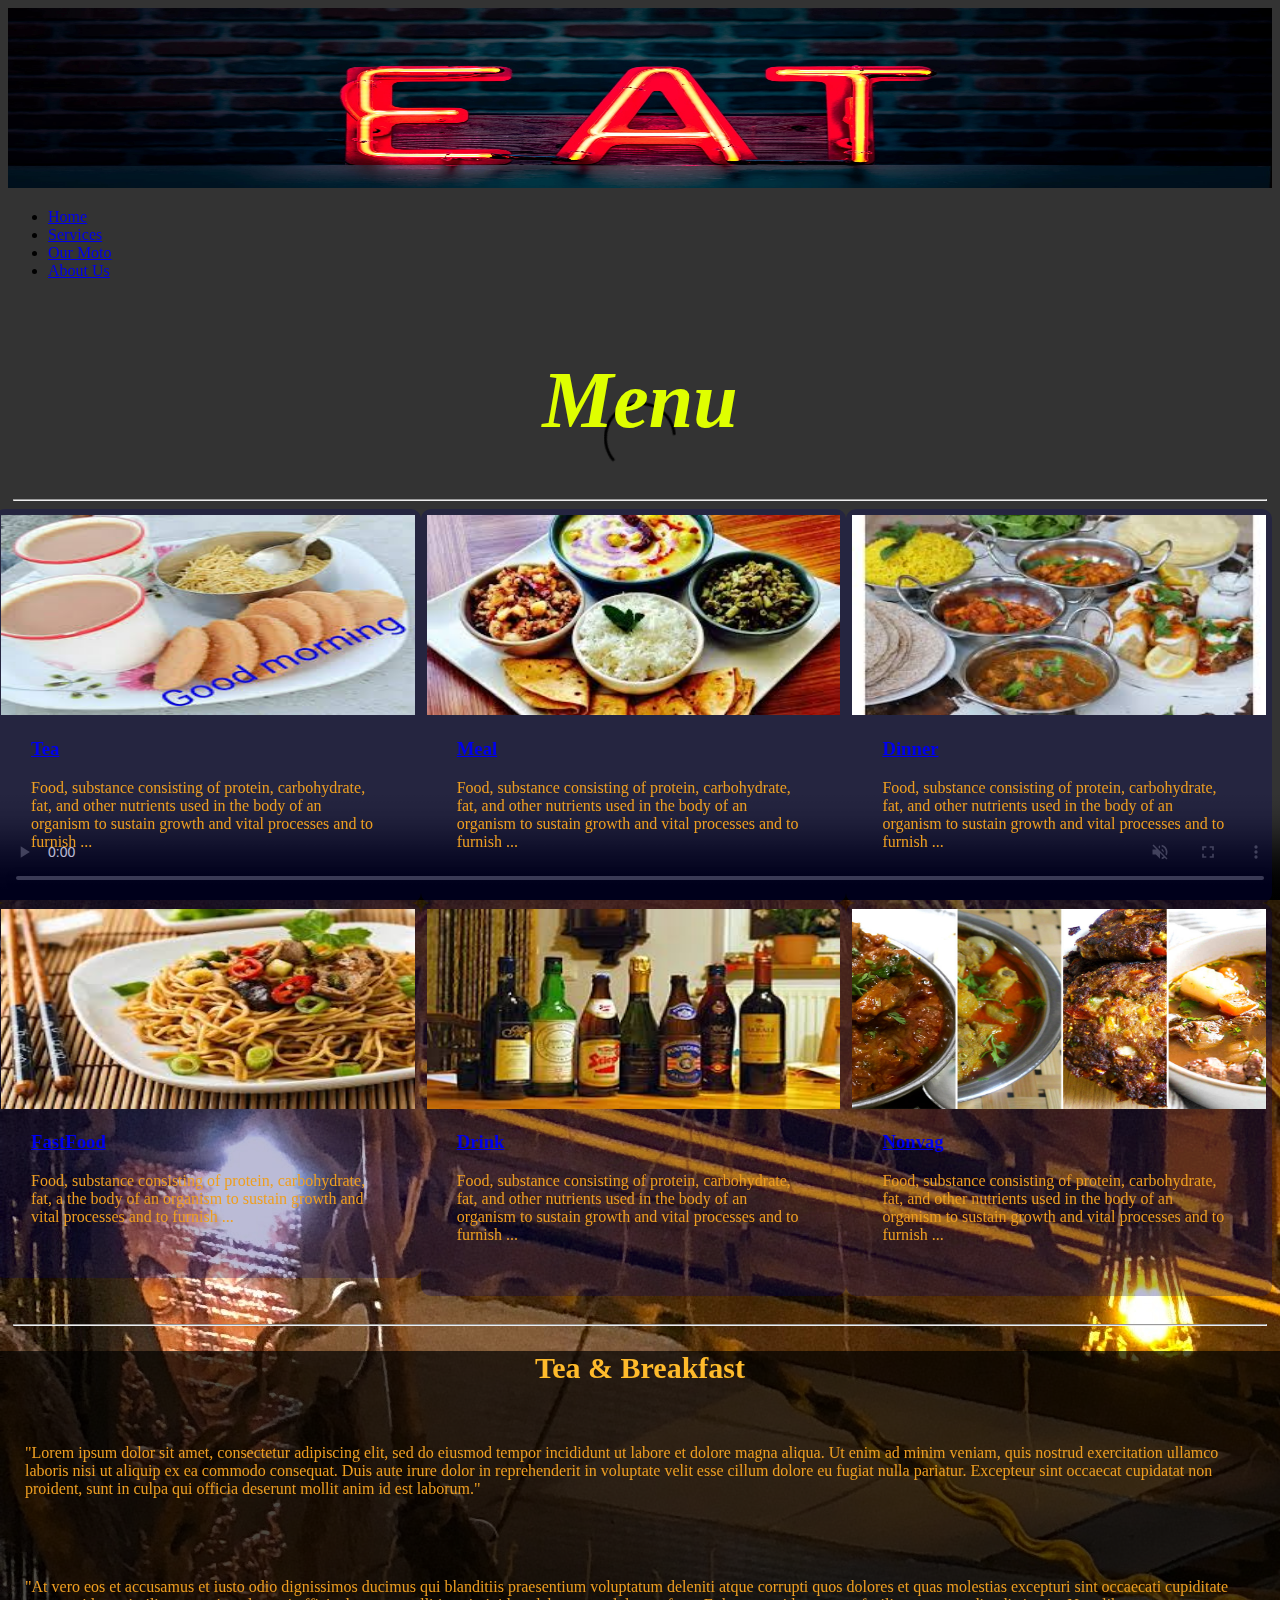
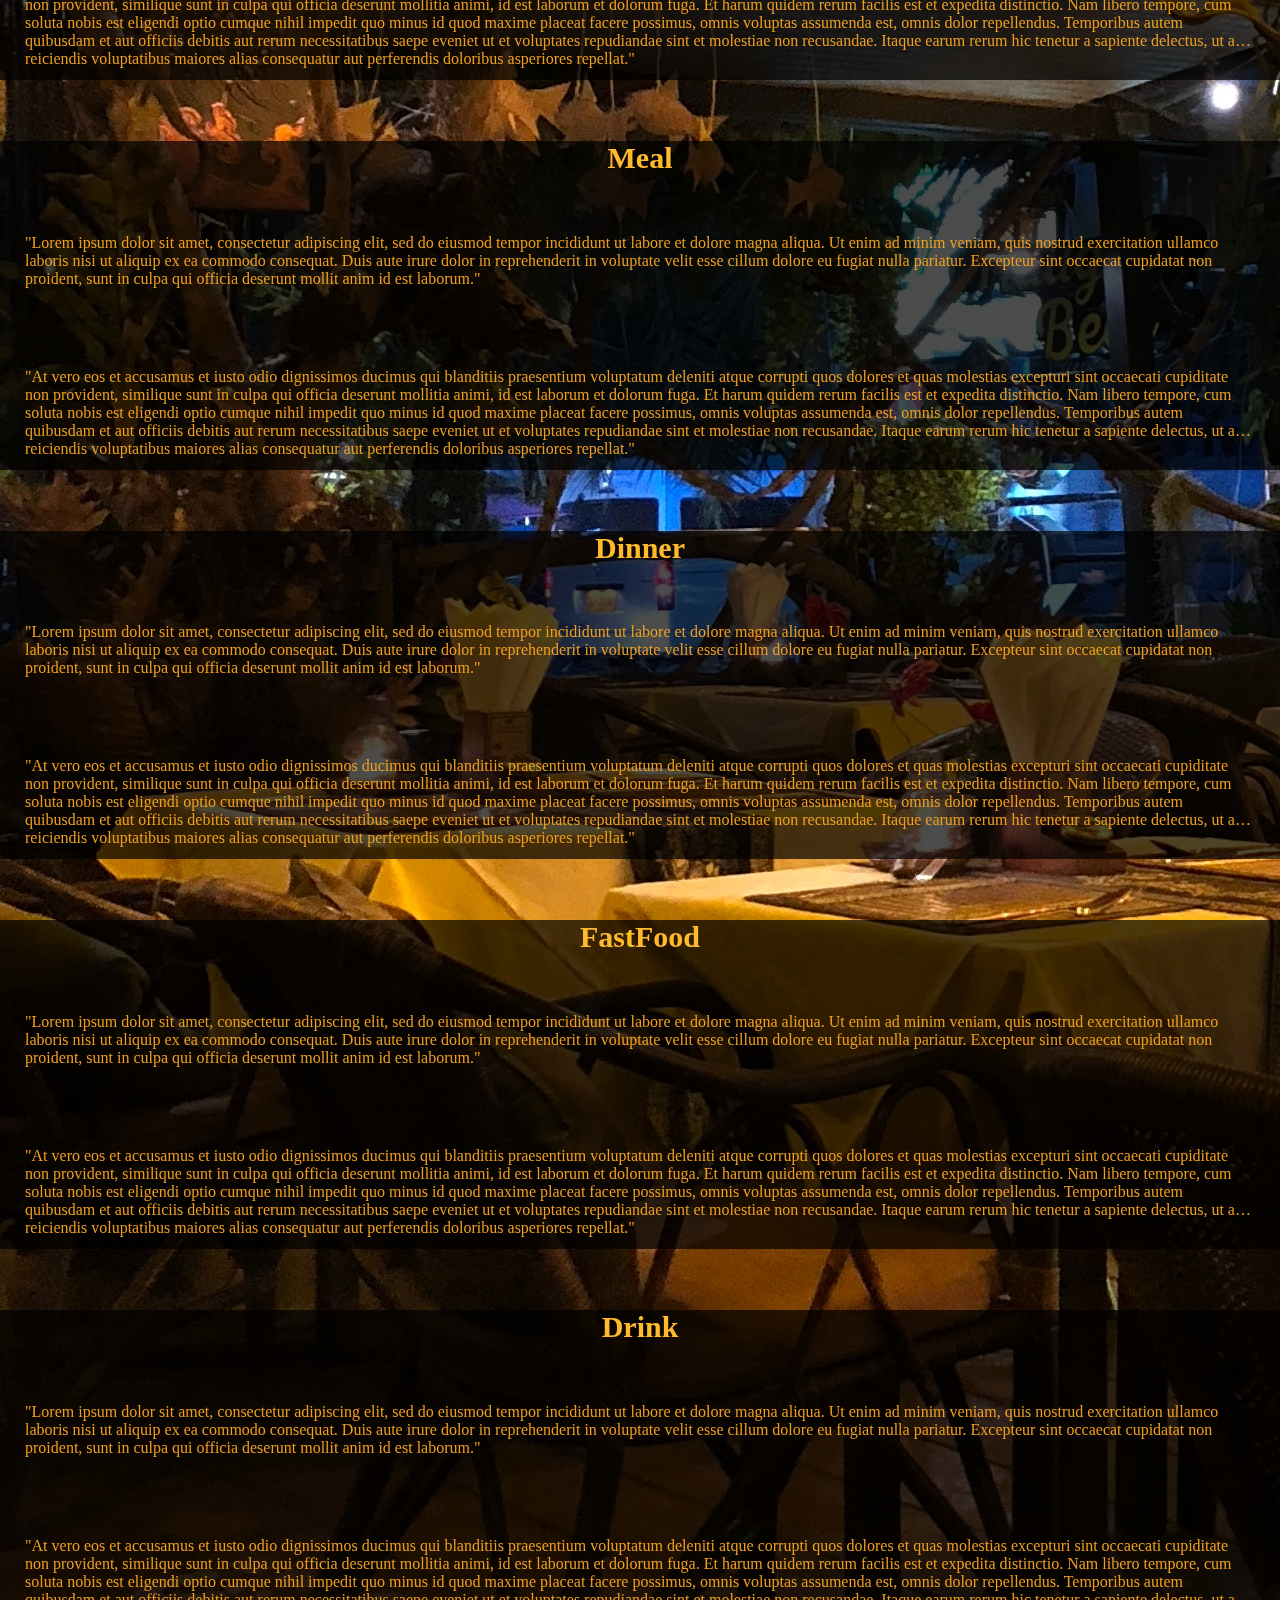
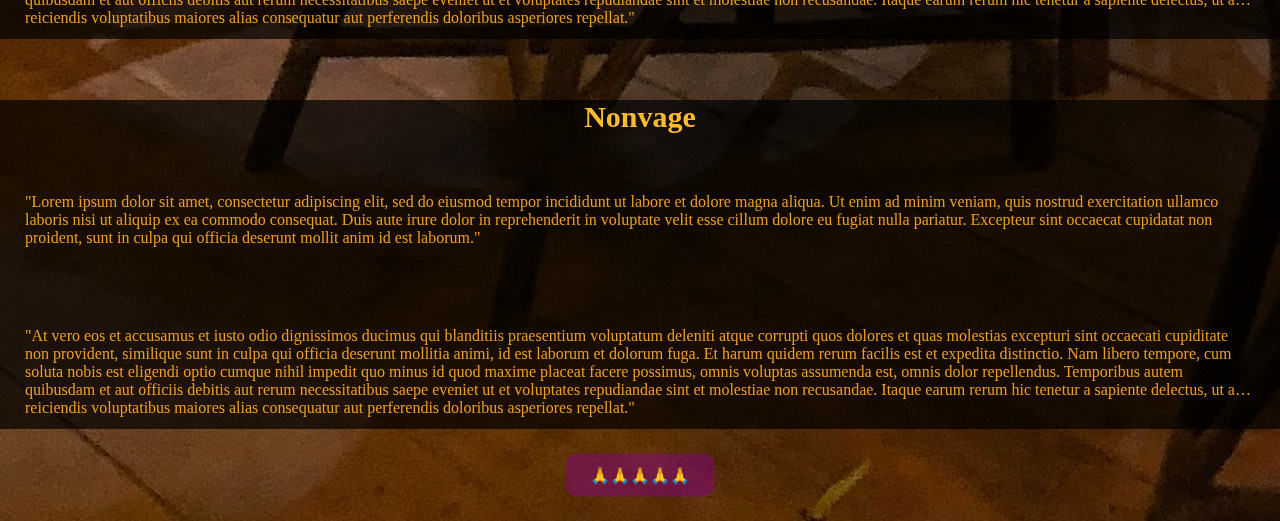
==== commit 05d1e856: "order page and image" ====
--- a/order.html
+++ b/order.html
@@ -266,7 +266,7 @@
               <h2><strong style="color: #ffbb2b" id="meal1">Meal</strong></h2><br>
               <p>"Lorem ipsum dolor sit amet, consectetur adipiscing elit, sed do eiusmod tempor incididunt ut labore et dolore magna aliqua. Ut enim ad minim veniam, quis nostrud exercitation ullamco laboris nisi ut aliquip ex ea commodo consequat. Duis aute irure dolor in reprehenderit in voluptate velit esse cillum dolore eu fugiat nulla pariatur. Excepteur sint occaecat cupidatat non proident, sunt in culpa qui officia deserunt mollit anim id est laborum."</p>
               <br>
-              <p>"At vero eos et accusamus et iusto odio dignissimos ducimus qui blanditiis praesentium voluptatum deleniti atque corrupti quos dolores et quas molestias excepturi sint occaecati cupiditate non provident, similique sunt in culpa qui officia deserunt mollitia animi, id est laborum et dolorum fuga. Et harum quidem rerum facilis est et expedita distinctio. Nam libero tempore, cum soluta nobis est eligendi optio cumque nihil impedit quo minus id quod maxime placeat facere possimus, omnis voluptas assumenda est, omnis dolor repellendus. "</p>
+              <p>"At vero eos et accusamus et iusto odio dignissimos ducimus qui blanditiis praesentium voluptatum deleniti atque corrupti quos dolores et quas molestias excepturi sint occaecati cupiditate non provident, similique sunt in culpa qui officia deserunt mollitia animi, id est laborum et dolorum fuga. Et harum quidem rerum facilis est et expedita distinctio. Nam libero tempore, cum soluta nobis est eligendi optio cumque nihil impedit quo minus id quod maxime placeat facere possimus, omnis voluptas assumenda est, omnis dolor repellendus. Temporibus autem quibusdam et aut officiis debitis aut rerum necessitatibus saepe eveniet ut et voluptates repudiandae sint et molestiae non recusandae. Itaque earum rerum hic tenetur a sapiente delectus, ut aut reiciendis voluptatibus maiores alias consequatur aut perferendis doloribus asperiores repellat."</p>
             </div>  
         </div>
         <div class="row" style="color:#0064">
--- a/css/style.css
+++ b/css/style.css
@@ -91,14 +91,14 @@
 
 }
 
-/*********************Our Service*****************************/
+/*******Our Service*****************************/
 .service-wrp{
 background: black ;
 background-size: cover;
 background-position: center center;
 background-repeat: no-repeat;
 margin-top: 10px;
-padding-top: 60px;
+padding-top: 10px;
 padding-bottom: 60px
 padding:0px;
 }
@@ -154,6 +154,10 @@
 p{
     color: #ed9e21;
 }
+h2{
+  text-align: center;
+   color: blue;
+}
 
 @media (max-width: 768px){
 .service-wrp {
@@ -176,3 +180,87 @@
 }
 }
   
+/*------------------------------
+nav{
+  background: #0082e6;
+  height: 80px;
+  width: 100%;
+}
+nav{
+  background: #0082e6;
+  height: 80px;
+  width: 100%;
+}
+
+nav ul{
+  float: right;
+  margin-right: 20px;
+}
+nav ul li{
+  display: inline-block;
+  line-height: 80px;
+  margin: 0 5px;
+}
+nav ul li a{
+  color: white;
+  font-size: 17px;
+  padding: 7px 13px;
+  border-radius: 3px;
+  text-transform: uppercase;
+}
+a.active,a:hover{
+  background: #1b9bff;
+  transition: .5s;
+}
+.checkbtn{
+  font-size: 30px;
+  color: white;
+  float: right;
+  line-height: 80px;
+  margin-right: 40px;
+  cursor: pointer;
+  display: none;
+}
+#check{
+  display: none;
+}
+@media (max-width: 952px){
+  label.logo{
+    font-size: 30px;
+    padding-left: 50px;
+  }
+  nav ul li a{
+    font-size: 16px;
+  }
+}
+@media (max-width: 858px){
+  .checkbtn{
+    display: block;
+  }
+  ul{
+    position: fixed;
+    width: 100%;
+    height: 100vh;
+    background: #2c3e50;
+    top: 80px;
+    left: -100%;
+    text-align: center;
+    transition: all .5s;
+  }
+  nav ul li{
+    display: block;
+    margin: 50px 0;
+    line-height: 30px;
+  }
+  nav ul li a{
+    font-size: 20px;
+  }
+  a:hover,a.active{
+    background: none;
+    color: #0082e6;
+  }
+  #check:checked ~ ul{
+    left: 0;
+  }
+}
+*/
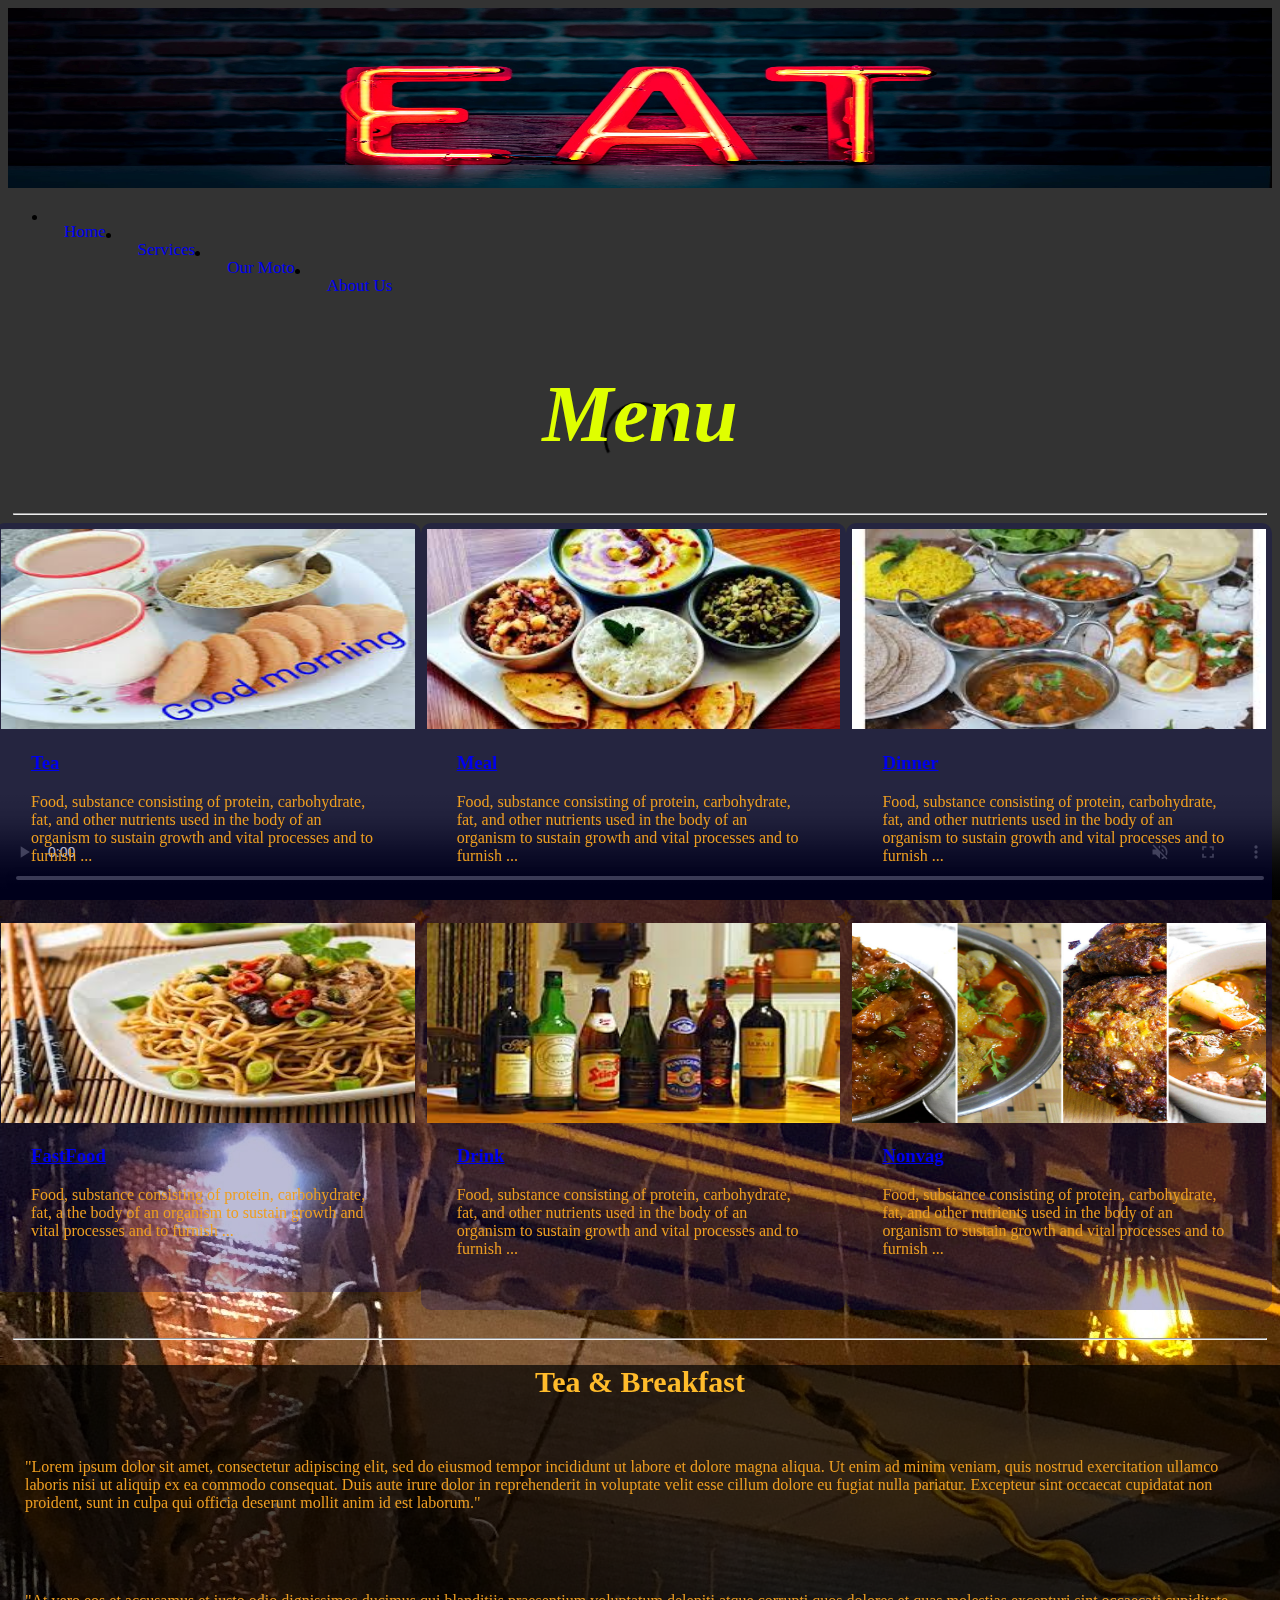
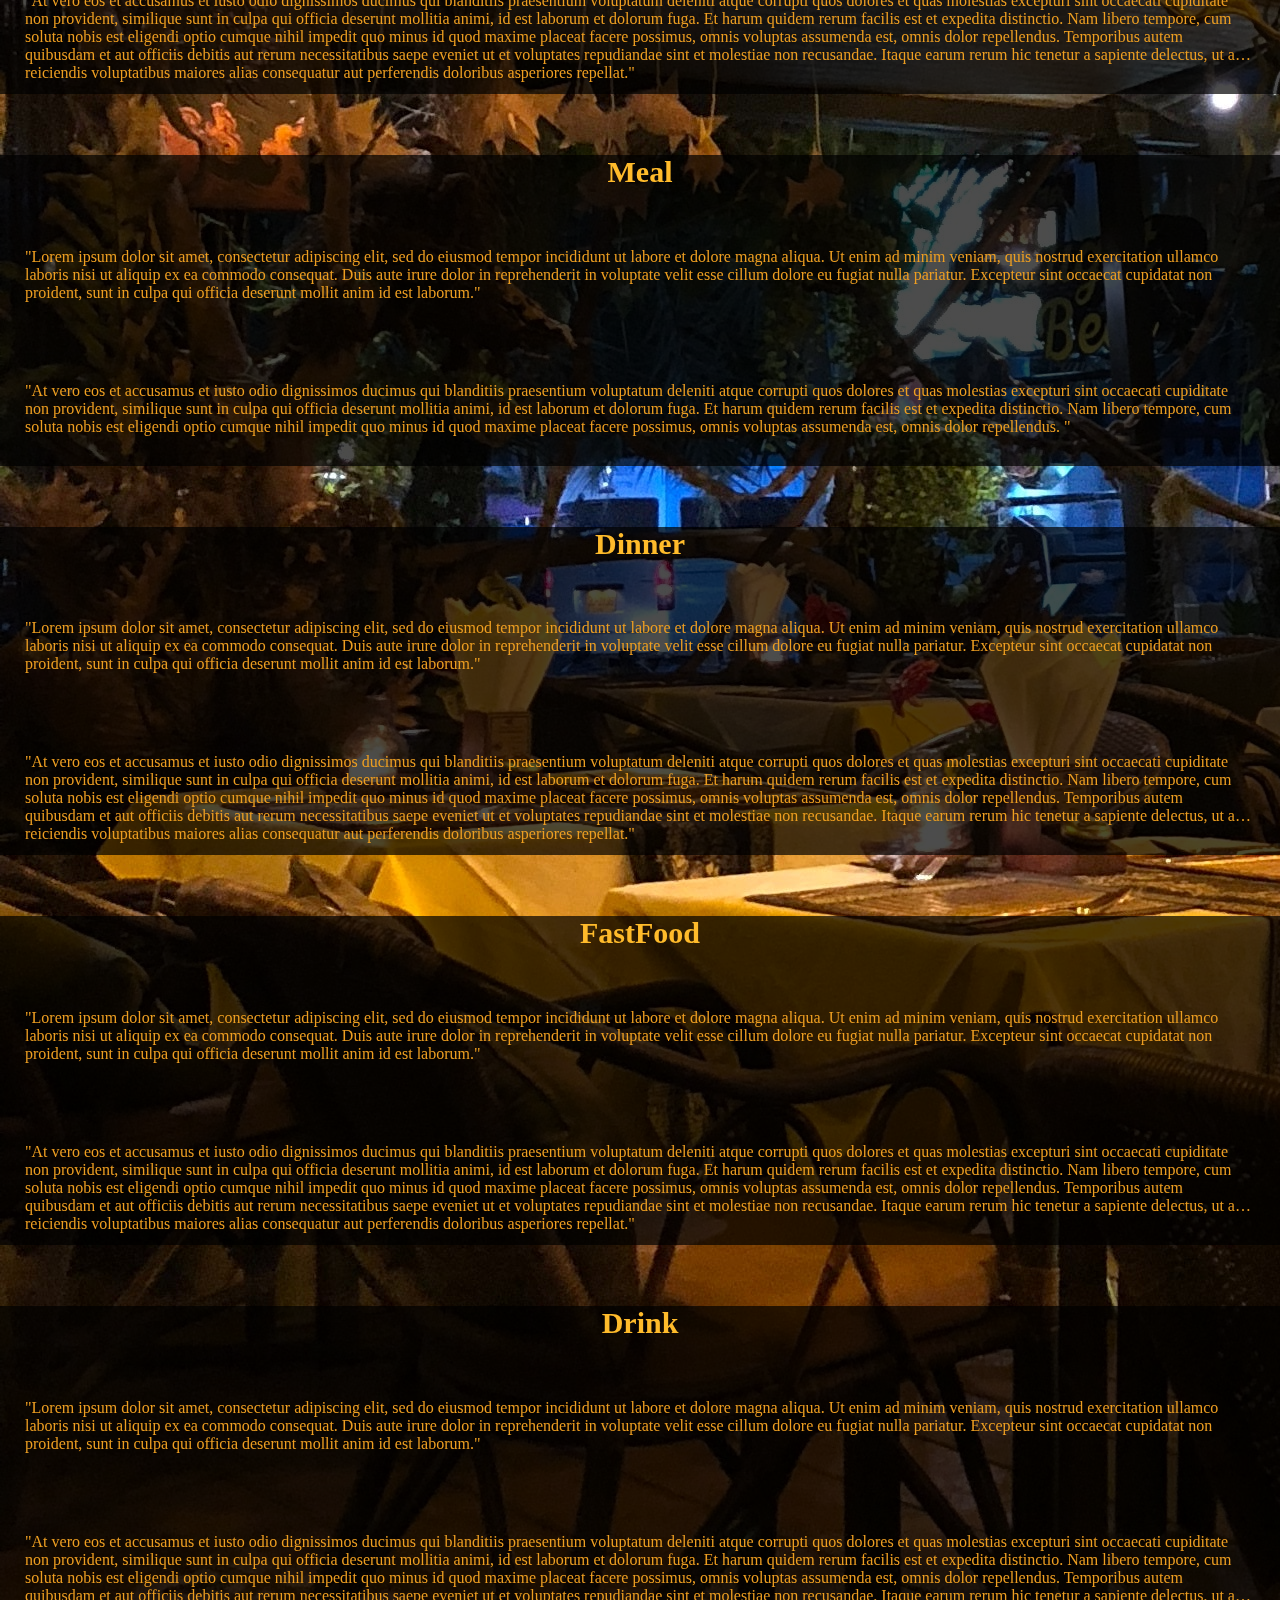
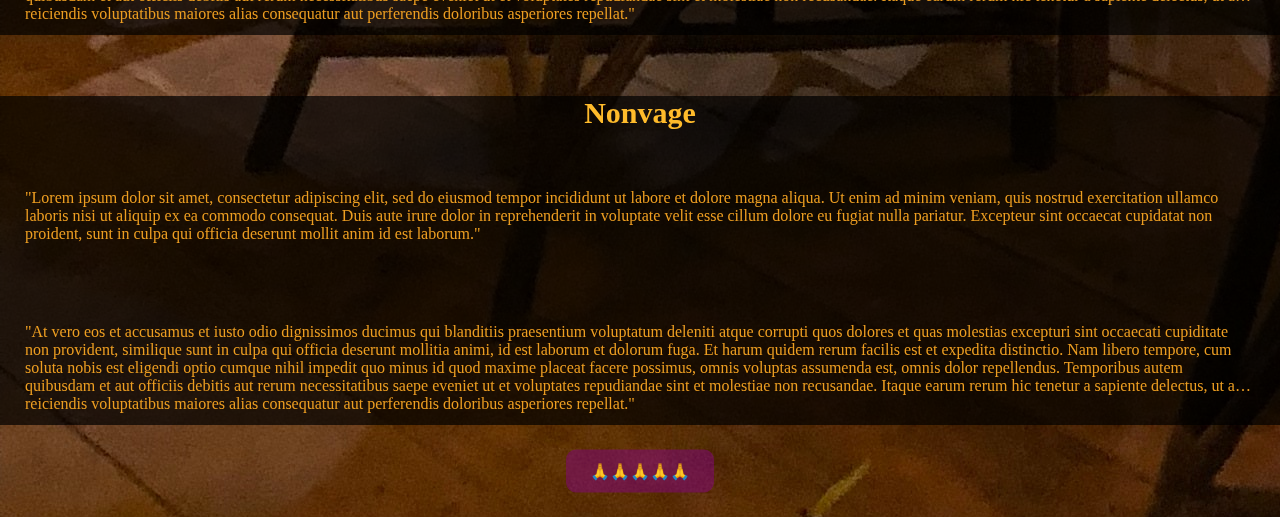
==== commit f8f54d2b: "add these files" ====
--- a/order.html
+++ b/order.html
@@ -155,8 +155,8 @@
          <nav class="navbar navbar-inverse">
             <div class="container-fluid">
                 <ul class="nav navbar-nav">
-                    <li class="active"><a href="index.html">Home</a></li>
-                    <li><a href="#services">Services</a></li>
+                    <li ><a href="index.html">Home</a></li>
+                    <li class="active"><a href="order.html">Services</a></li>
                     <li><a href="#moto">Our Moto</a></li>
                     <li><a href="#About">About Us</a></li>
                 </ul>
@@ -176,11 +176,13 @@
     <hr> 
 
    
-    <div class="row"> 
-      <div class="column"> 
+    <div class="row">
+
+      <div class="column">
+
         <div class="content" > 
-          <img src= "image/breakfast1.jpg" 
-            alt="" style="width:100% ; height:  200px"> 
+          <a href="#tea&breakfast"><img src= "image/breakfast1.jpg" 
+            alt="" style="width:100% ; height:  200px"> </a>
           <h3> 
 
             <a style="text-align: center" href="#tea&breakfast">Tea</a> 
@@ -192,8 +194,8 @@
       </div> 
       <div class="column"> 
         <div class="content"> 
-          <img src= "image/meal1.jpg"
-            alt="" style="width:100% ; height:  200px"> 
+       <a href="#meal1">   <img src= "image/meal1.jpg"
+            alt="" style="width:100% ; height:  200px"> </a>
           <h3> 
             <a href=" #meal1">Meal</a> 
           </h3> 
@@ -205,8 +207,8 @@
       
      <div class="column"> 
         <div class="content"> 
-          <img src= "image/dinner1.jpg"
-            alt="" style="width:100% ; height:  200px"> 
+          <a href="#dinner1">  <img src= "image/dinner1.jpg"
+            alt="" style="width:100% ; height:  200px"> </a>
           <h3> 
             <a href="#dinner1 ">Dinner</a> 
           </h3> 
@@ -217,8 +219,8 @@
       </div>  
      <div class="column"> 
         <div class="content"> 
-          <img src= "image/fastfood1.jpg"
-            alt="" style="width:100% ; height:  200px"> 
+          <a href="#fastfood1">  <img src= "image/fastfood1.jpg"
+            alt="" style="width:100% ; height:  200px"> </a>
           <h3> 
             <a href="#fastfood1 ">FastFood</a> 
           </h3> 
@@ -229,8 +231,8 @@
       </div>
       <div class="column"> 
         <div class="content"> 
-          <img src= "image/drink1.jpg"
-            alt="" style="width:100% ; height:  200px"> 
+          <a href="#drink1">  <img src= "image/drink1.jpg"
+            alt="" style="width:100% ; height:  200px"> </a>
           <h3> 
             <a href="#drink1 ">Drink</a> 
           </h3> 
@@ -241,8 +243,8 @@
       </div> 
      <div class="column"> 
         <div class="content"> 
-          <img src= "image/nonvage1.jpg"
-            alt="" style="width:100% ; height:  200px"> 
+         <a href="#nonvage1">   <img src= "image/nonvage1.jpg"
+            alt="" style="width:100% ; height:  200px"></a> 
           <h3> 
             <a href="#nonvage1">Nonvag</a> 
           </h3> 
@@ -266,7 +268,7 @@
               <h2><strong style="color: #ffbb2b" id="meal1">Meal</strong></h2><br>
               <p>"Lorem ipsum dolor sit amet, consectetur adipiscing elit, sed do eiusmod tempor incididunt ut labore et dolore magna aliqua. Ut enim ad minim veniam, quis nostrud exercitation ullamco laboris nisi ut aliquip ex ea commodo consequat. Duis aute irure dolor in reprehenderit in voluptate velit esse cillum dolore eu fugiat nulla pariatur. Excepteur sint occaecat cupidatat non proident, sunt in culpa qui officia deserunt mollit anim id est laborum."</p>
               <br>
-              <p>"At vero eos et accusamus et iusto odio dignissimos ducimus qui blanditiis praesentium voluptatum deleniti atque corrupti quos dolores et quas molestias excepturi sint occaecati cupiditate non provident, similique sunt in culpa qui officia deserunt mollitia animi, id est laborum et dolorum fuga. Et harum quidem rerum facilis est et expedita distinctio. Nam libero tempore, cum soluta nobis est eligendi optio cumque nihil impedit quo minus id quod maxime placeat facere possimus, omnis voluptas assumenda est, omnis dolor repellendus. Temporibus autem quibusdam et aut officiis debitis aut rerum necessitatibus saepe eveniet ut et voluptates repudiandae sint et molestiae non recusandae. Itaque earum rerum hic tenetur a sapiente delectus, ut aut reiciendis voluptatibus maiores alias consequatur aut perferendis doloribus asperiores repellat."</p>
+              <p>"At vero eos et accusamus et iusto odio dignissimos ducimus qui blanditiis praesentium voluptatum deleniti atque corrupti quos dolores et quas molestias excepturi sint occaecati cupiditate non provident, similique sunt in culpa qui officia deserunt mollitia animi, id est laborum et dolorum fuga. Et harum quidem rerum facilis est et expedita distinctio. Nam libero tempore, cum soluta nobis est eligendi optio cumque nihil impedit quo minus id quod maxime placeat facere possimus, omnis voluptas assumenda est, omnis dolor repellendus. "</p>
             </div>  
         </div>
         <div class="row" style="color:#0064">
--- a/css/style.css
+++ b/css/style.css
@@ -16,7 +16,7 @@
     transition: 1s opacity;
 }
 .container{
-   padding: 0px;
+   padding: 1px;
 }
 
 .well
@@ -91,7 +91,7 @@
 
 }
 
-/*******Our Service*****************************/
+/*******Our Service*****************/
 .service-wrp{
 background: black ;
 background-size: cover;
@@ -180,87 +180,22 @@
 }
 }
   
-/*------------------------------
-nav{
-  background: #0082e6;
-  height: 80px;
-  width: 100%;
-}
-nav{
-  background: #0082e6;
-  height: 80px;
-  width: 100%;
-}
-
-nav ul{
-  float: right;
-  margin-right: 20px;
-}
-nav ul li{
-  display: inline-block;
-  line-height: 80px;
-  margin: 0 5px;
-}
-nav ul li a{
-  color: white;
+
+
+
+.container-fluid{
+  overflow: hidden;
+  background-color: #333;
+
+}
+
+.container-fluid a {
+  float: left;
+  display: block;
+  text-align: center;
+  padding: 14px 16px;
+  text-decoration: none;
   font-size: 17px;
-  padding: 7px 13px;
-  border-radius: 3px;
-  text-transform: uppercase;
-}
-a.active,a:hover{
-  background: #1b9bff;
-  transition: .5s;
-}
-.checkbtn{
-  font-size: 30px;
-  color: white;
-  float: right;
-  line-height: 80px;
-  margin-right: 40px;
-  cursor: pointer;
-  display: none;
-}
-#check{
-  display: none;
-}
-@media (max-width: 952px){
-  label.logo{
-    font-size: 30px;
-    padding-left: 50px;
-  }
-  nav ul li a{
-    font-size: 16px;
-  }
-}
-@media (max-width: 858px){
-  .checkbtn{
-    display: block;
-  }
-  ul{
-    position: fixed;
-    width: 100%;
-    height: 100vh;
-    background: #2c3e50;
-    top: 80px;
-    left: -100%;
-    text-align: center;
-    transition: all .5s;
-  }
-  nav ul li{
-    display: block;
-    margin: 50px 0;
-    line-height: 30px;
-  }
-  nav ul li a{
-    font-size: 20px;
-  }
-  a:hover,a.active{
-    background: none;
-    color: #0082e6;
-  }
-  #check:checked ~ ul{
-    left: 0;
-  }
-}
-*/
+}
+
+
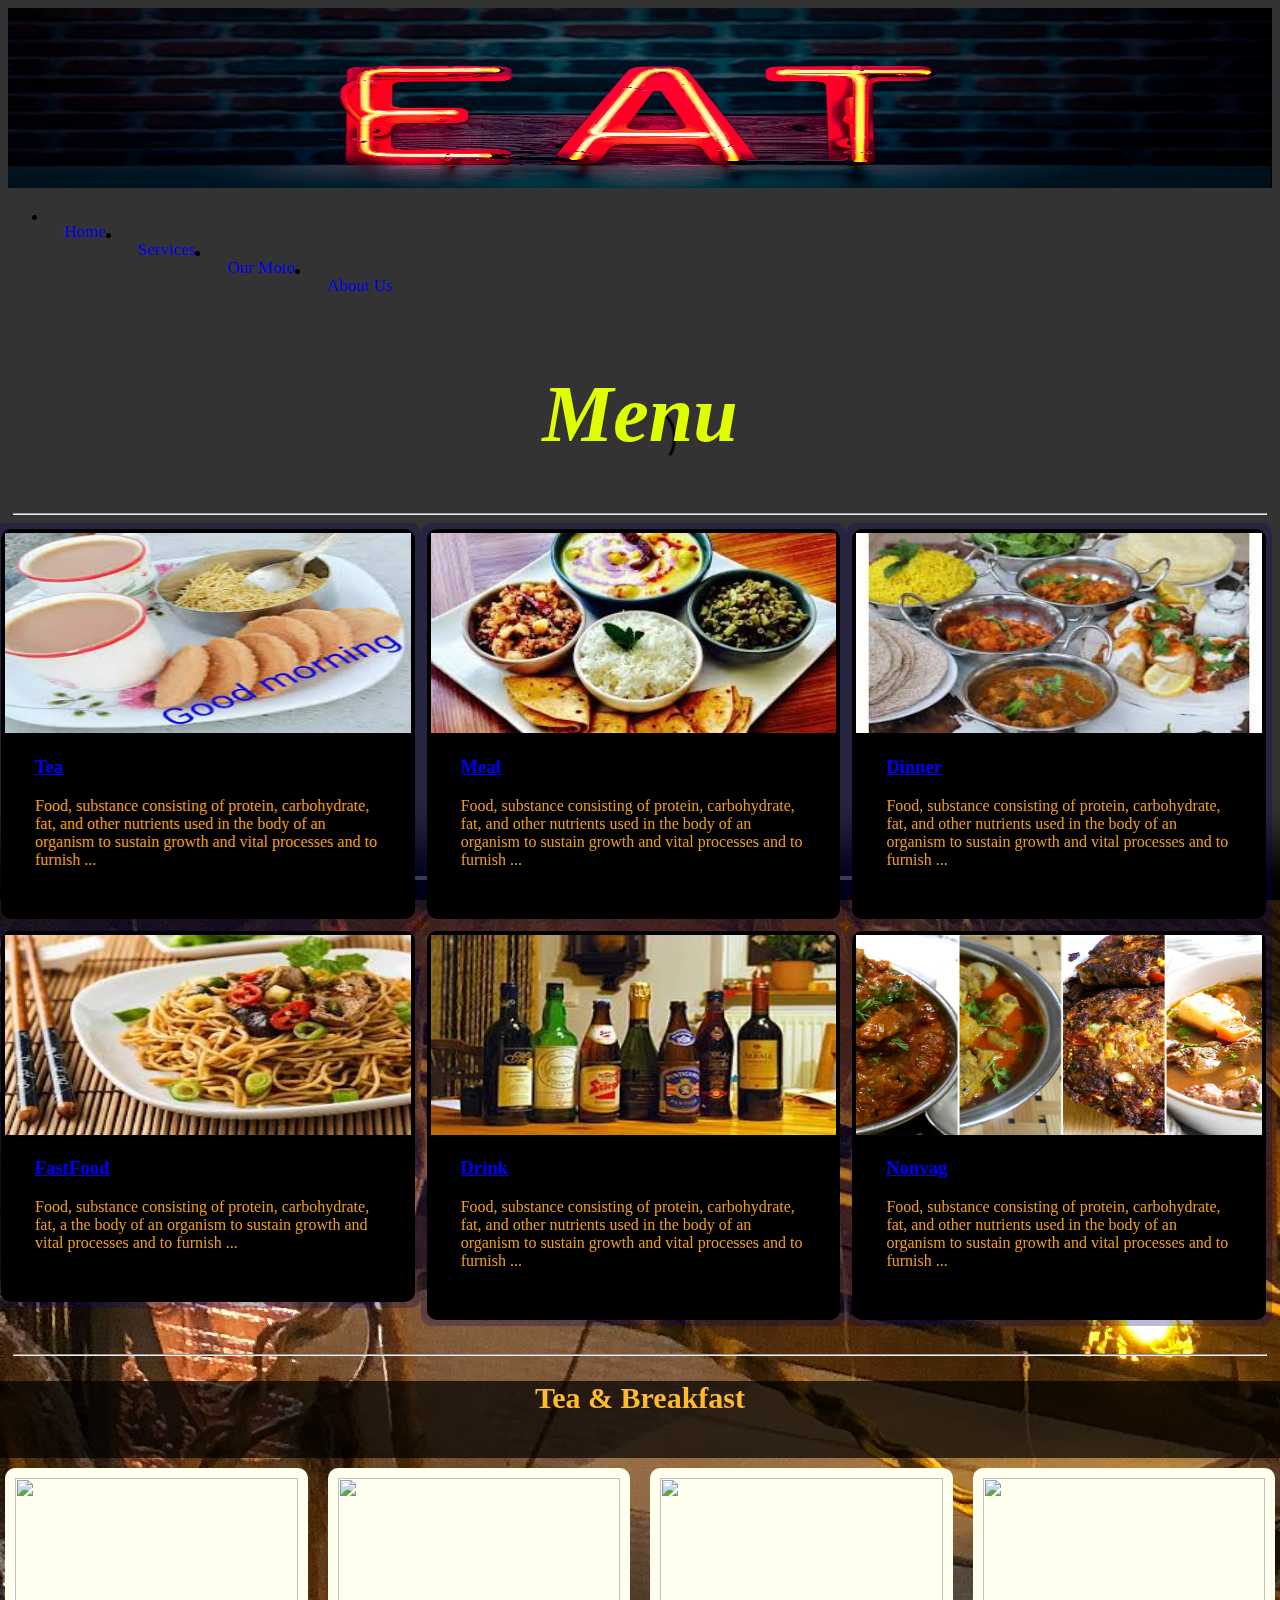
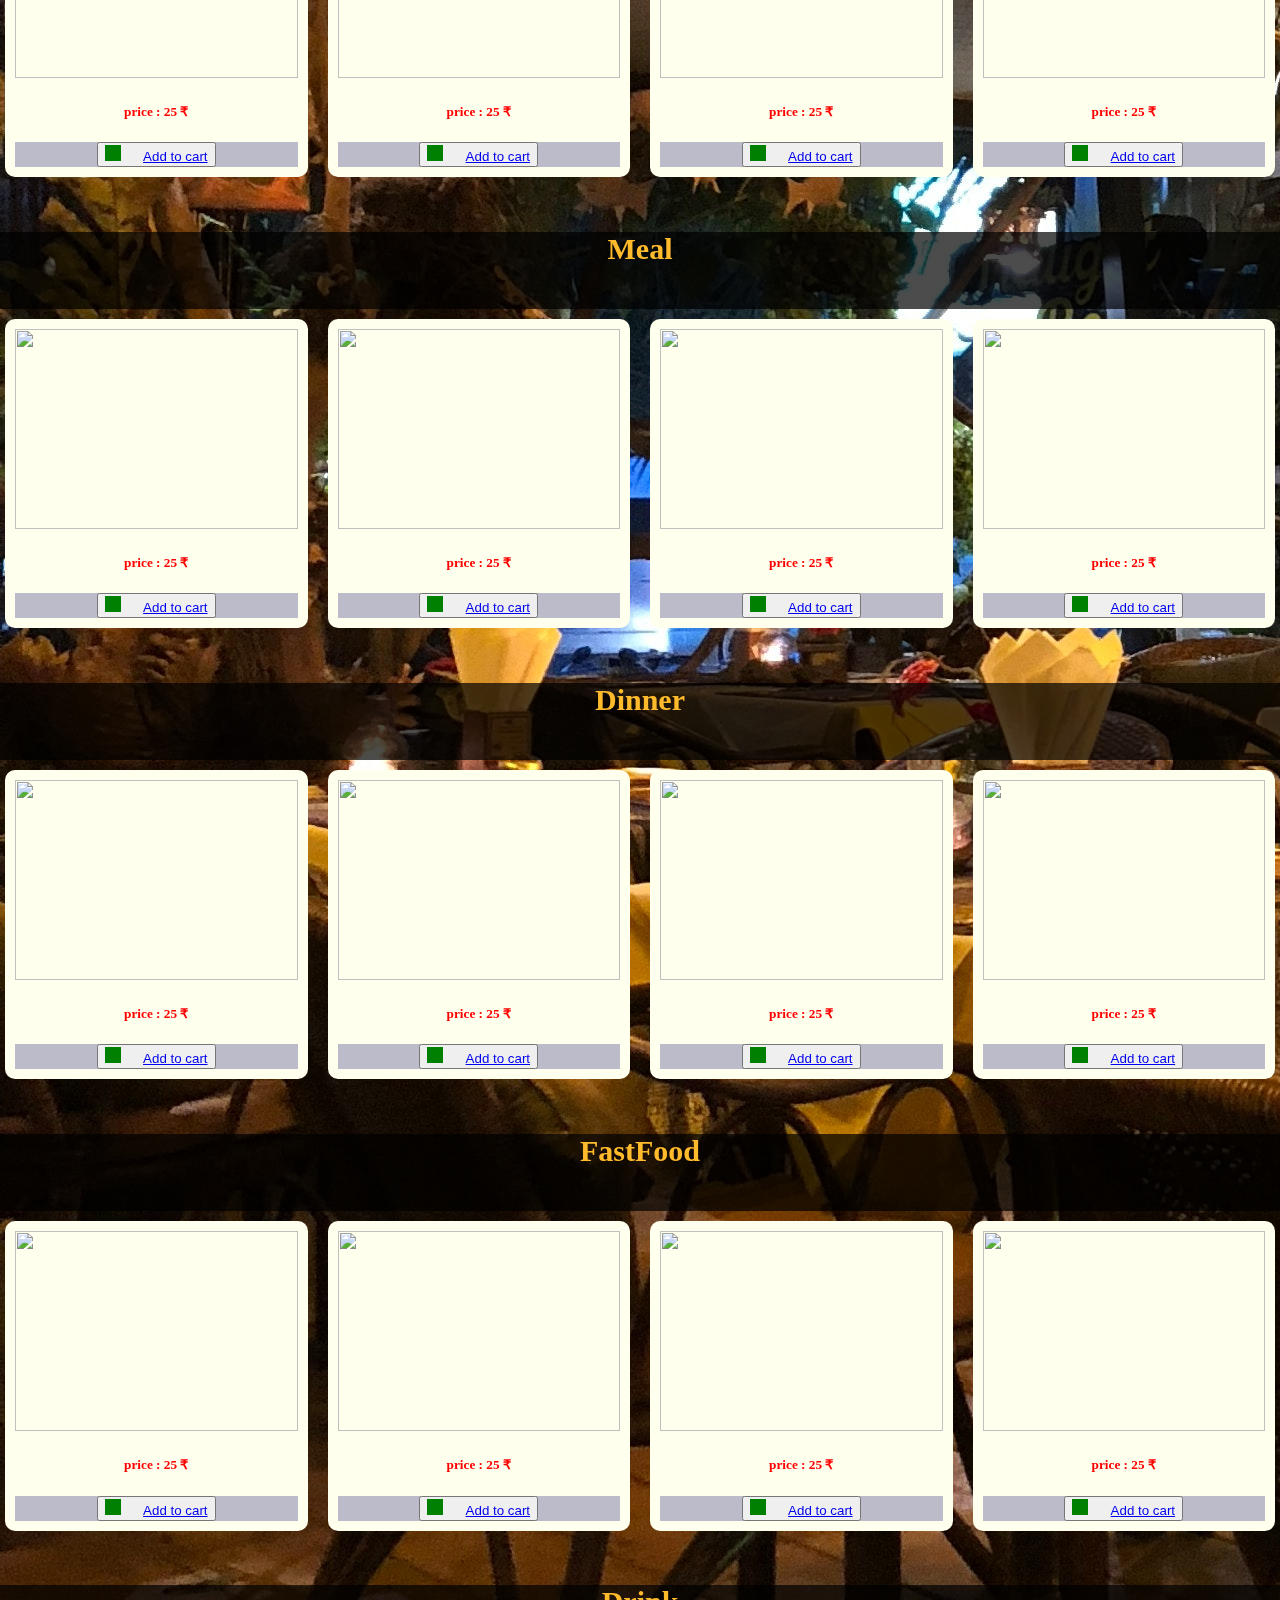
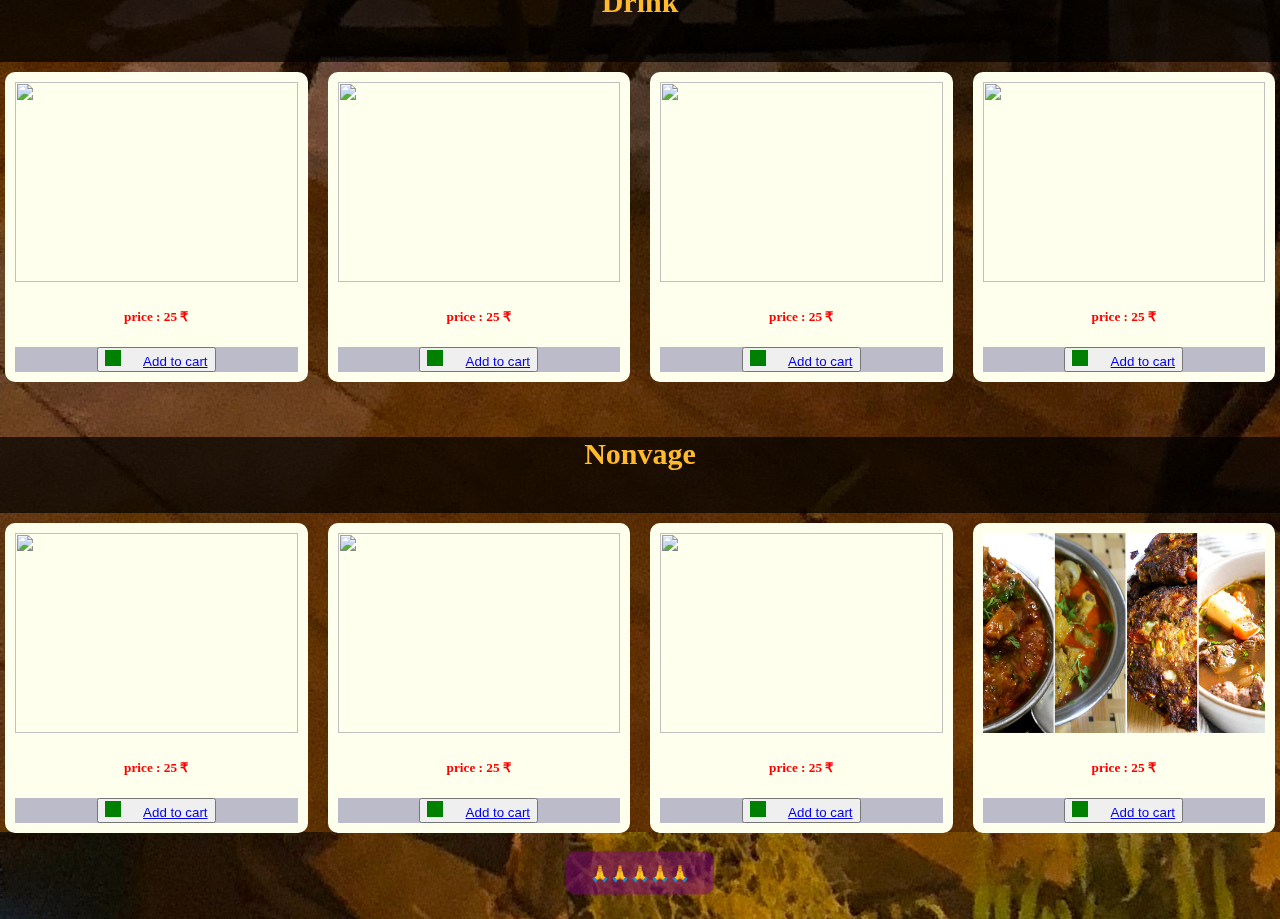
==== commit 5a723827: "Merge pull request #13 from sonu957668/patch-10" ====
--- a/order.html
+++ b/order.html
@@ -78,6 +78,15 @@
       background-color:#0064;
       border-radius: 10px; 
 
+    }
+    
+    .column1 
+    { 
+      float:left; 
+      width: 25%; 
+      padding: 10px;
+      border-radius: 20px; 
+      border-color: red;
     } 
     
     .row:after
@@ -91,12 +100,28 @@
     
     .content 
     { 
-      background-color:transparent  ; 
-      padding: 0px; 
+      background-color:black ; 
+      padding: 4px; 
       border: 1px transparent; 
-      border-radius:  0px;
-
-    } 
+      border-radius:  10px;
+
+    } 
+     .column1 .content 
+    { 
+      background-color:#ffe ; 
+      padding: 10px; 
+      border: 1px blue; 
+      border-radius:  10px;
+
+    } 
+  /*  .column1 .h4{
+      float: center;
+      color: red;
+    }
+    .column1 .h5{
+      float: center;
+      color: red;
+    }*/
 .content{
   cursor: progress;
   transition: 400ms;
@@ -110,14 +135,26 @@
 
 
     }
+.AddToCart button:hover{
+    background:var(--primary);
+    color:var(--heaven);
+}
+    .AddToCart button img{
+    background-color: green;
+    padding:0.50rem;
+    height:32px;
+    margin-right:1.2rem;
+}
+    }
     
     /* window size 850 width set */ 
     @media screen and (max-width: 850px)
      { 
       .column 
       { 
-        width: 50%; 
-      } 
+        width: 100px; 
+      }
+     
     } 
   
     /* window size 400 width set */ 
@@ -125,9 +162,13 @@
     { 
       .column 
       { 
-        width: 50%; 
-      } 
-    } 
+        width: 100px; 
+      }
+    
+    } 
+
+
+
     * { 
       box-sizing: border-box; 
     } 
@@ -156,7 +197,7 @@
             <div class="container-fluid">
                 <ul class="nav navbar-nav">
                     <li ><a href="index.html">Home</a></li>
-                    <li class="active"><a href="order.html">Services</a></li>
+                    <li class="active" ><a href="order.html">Services</a></li>
                     <li><a href="#moto">Our Moto</a></li>
                     <li><a href="#About">About Us</a></li>
                 </ul>
@@ -255,52 +296,405 @@
       </div> 
     </div> 
     <hr>
-  <div class="row" style="color: #0064">
-            <div class="col-md-12 well" >
-              <h2><strong style="color: #ffbb2b" id="tea&breakfast">Tea & Breakfast</strong></h2><br>
-              <p>"Lorem ipsum dolor sit amet, consectetur adipiscing elit, sed do eiusmod tempor incididunt ut labore et dolore magna aliqua. Ut enim ad minim veniam, quis nostrud exercitation ullamco laboris nisi ut aliquip ex ea commodo consequat. Duis aute irure dolor in reprehenderit in voluptate velit esse cillum dolore eu fugiat nulla pariatur. Excepteur sint occaecat cupidatat non proident, sunt in culpa qui officia deserunt mollit anim id est laborum."</p>
-              <br>
-              <p>"At vero eos et accusamus et iusto odio dignissimos ducimus qui blanditiis praesentium voluptatum deleniti atque corrupti quos dolores et quas molestias excepturi sint occaecati cupiditate non provident, similique sunt in culpa qui officia deserunt mollitia animi, id est laborum et dolorum fuga. Et harum quidem rerum facilis est et expedita distinctio. Nam libero tempore, cum soluta nobis est eligendi optio cumque nihil impedit quo minus id quod maxime placeat facere possimus, omnis voluptas assumenda est, omnis dolor repellendus. Temporibus autem quibusdam et aut officiis debitis aut rerum necessitatibus saepe eveniet ut et voluptates repudiandae sint et molestiae non recusandae. Itaque earum rerum hic tenetur a sapiente delectus, ut aut reiciendis voluptatibus maiores alias consequatur aut perferendis doloribus asperiores repellat."</p>
-            </div>  
-        </div>
+
+<div class="row" style="color: #0064">
+<div class="col-md-12 well" >
+<h2><strong style="color: #ffbb2b" id="tea&breakfast">Tea & Breakfast</strong></h2><br>
+  <div class="column1"> 
+        <div class="content"> 
+                     <img src= "image/breakfast2.jpg"
+            alt="" style="width:100% ; height:  200px"></a> 
+            <h5 style="color: red;  text-align: center;">
+              price : 25 ₹
+            </h5>
+          <div class="AddToCart" style="background-color: #0064;text-align: center;">
+                                            <button>
+                                                <img src="./image/cart-2.svg" alt="">
+                                                <span><a href="AddtoCart.html">Add to cart</a></span>
+                                            </button>
+                                        </div>
+            </div>
+            </div> 
+        <div class="column1"> 
+        <div class="content"> 
+                     <img src= "image/breakfast3.jpg"
+            alt="" style="width:100% ; height:  200px"></a> 
+            <h5 style="color: red;  text-align: center;">
+              price : 25 ₹
+            </h5>
+          <div class="AddToCart" style="background-color: #0064;text-align: center">
+                                            <button>
+                                                <img src="./image/cart-2.svg" alt="">
+                                                <span><a href="AddtoCart.html">Add to cart</a></span>
+                                            </button>
+                                        </div>
+            </div>
+            </div>
+        <div class="column1"> 
+        <div class="content"> 
+                    <img src= "image/breakfast4.jpg"
+            alt="" style="width:100% ; height:  200px"></a> 
+            <h5 style="color: red;  text-align: center;">
+              price : 25 ₹
+            </h5>
+         <div class="AddToCart" style="background-color: #0064;text-align: center">
+                                            <button>
+                                                <img src="./image/cart-2.svg" alt="">
+                                                <span><a href="AddtoCart.html">Add to cart</a></span>
+                                            </button>
+                                        </div>
+            </div>
+            </div>
+        <div class="column1"> 
+        <div class="content"> 
+                     <img src= "image/breakfast5.jpg"
+            alt="" style="width:100% ; height:  200px"></a> 
+          <h5 style="color: red; text-align: center;">
+              price : 25 ₹
+            </h5>
+           <div class="AddToCart" style="background-color: #0064;text-align: center">
+                                            <button>
+                                                <img src="./image/cart-2.svg" alt="">
+                                                <span><a href="AddtoCart.html">Add to cart</a></span>
+                                            </button>
+                                        </div>
+
+            </div>
+            </div> 
+  </div>
+
+</div>
+
         <div class="row" style="color: #0064">
             <div class="col-md-12 well" >
               <h2><strong style="color: #ffbb2b" id="meal1">Meal</strong></h2><br>
-              <p>"Lorem ipsum dolor sit amet, consectetur adipiscing elit, sed do eiusmod tempor incididunt ut labore et dolore magna aliqua. Ut enim ad minim veniam, quis nostrud exercitation ullamco laboris nisi ut aliquip ex ea commodo consequat. Duis aute irure dolor in reprehenderit in voluptate velit esse cillum dolore eu fugiat nulla pariatur. Excepteur sint occaecat cupidatat non proident, sunt in culpa qui officia deserunt mollit anim id est laborum."</p>
-              <br>
-              <p>"At vero eos et accusamus et iusto odio dignissimos ducimus qui blanditiis praesentium voluptatum deleniti atque corrupti quos dolores et quas molestias excepturi sint occaecati cupiditate non provident, similique sunt in culpa qui officia deserunt mollitia animi, id est laborum et dolorum fuga. Et harum quidem rerum facilis est et expedita distinctio. Nam libero tempore, cum soluta nobis est eligendi optio cumque nihil impedit quo minus id quod maxime placeat facere possimus, omnis voluptas assumenda est, omnis dolor repellendus. "</p>
+              <div class="column1"> 
+        <div class="content"> 
+                     <img src= "image/meal5.jpg"
+            alt="" style="width:100% ; height:  200px"></a> 
+            <h5 style="color: red;  text-align: center;">
+              price : 25 ₹
+            </h5>
+          <div class="AddToCart" style="background-color: #0064;text-align: center">
+                                            <button>
+                                                <img src="./image/cart-2.svg" alt="">
+                                                <span><a href="AddtoCart.html">Add to cart</a></span>
+                                            </button>
+                                        </div>
+            </div>
+            </div> 
+        <div class="column1"> 
+        <div class="content"> 
+                     <img src= "image/meal2.jpg"
+            alt="" style="width:100% ; height:  200px"></a> 
+            <h5 style="color: red;  text-align: center;">
+              price : 25 ₹
+            </h5>
+          <div class="AddToCart" style="background-color: #0064;text-align: center">
+                                            <button>
+                                                <img src="./image/cart-2.svg" alt="">
+                                                <span><a href="AddtoCart.html">Add to cart</a></span>
+                                            </button>
+                                        </div>
+            </div>
+            </div>
+        <div class="column1"> 
+        <div class="content"> 
+                    <img src= "image/meal3.jpg"
+            alt="" style="width:100% ; height:  200px"></a> 
+            <h5 style="color: red;  text-align: center;">
+              price : 25 ₹
+            </h5>
+         <div class="AddToCart" style="background-color: #0064;text-align: center">
+                                            <button>
+                                                <img src="./image/cart-2.svg" alt="">
+                                                <span><a href="AddtoCart.html">Add to cart</a></span>
+                                            </button>
+                                        </div>
+            </div>
+            </div>
+        <div class="column1"> 
+        <div class="content"> 
+                     <img src= "image/meal4.jpg"
+            alt="" style="width:100% ; height:  200px"></a> 
+          <h5 style="color: red; text-align: center;">
+              price : 25 ₹
+            </h5>
+           <div class="AddToCart" style="background-color: #0064;text-align: center">
+                                            <button>
+                                                <img src="./image/cart-2.svg" alt="">
+                                                <span><a href="AddtoCart.html">Add to cart</a></span>
+                                            </button>
+                                        </div>
+
+            </div>
+            </div> 
             </div>  
         </div>
         <div class="row" style="color:#0064">
             <div class="col-md-12 well" >
               <h2><strong style="color: #ffbb2b" id="dinner1">Dinner</strong></h2><br>
-              <p>"Lorem ipsum dolor sit amet, consectetur adipiscing elit, sed do eiusmod tempor incididunt ut labore et dolore magna aliqua. Ut enim ad minim veniam, quis nostrud exercitation ullamco laboris nisi ut aliquip ex ea commodo consequat. Duis aute irure dolor in reprehenderit in voluptate velit esse cillum dolore eu fugiat nulla pariatur. Excepteur sint occaecat cupidatat non proident, sunt in culpa qui officia deserunt mollit anim id est laborum."</p>
-              <br>
-              <p>"At vero eos et accusamus et iusto odio dignissimos ducimus qui blanditiis praesentium voluptatum deleniti atque corrupti quos dolores et quas molestias excepturi sint occaecati cupiditate non provident, similique sunt in culpa qui officia deserunt mollitia animi, id est laborum et dolorum fuga. Et harum quidem rerum facilis est et expedita distinctio. Nam libero tempore, cum soluta nobis est eligendi optio cumque nihil impedit quo minus id quod maxime placeat facere possimus, omnis voluptas assumenda est, omnis dolor repellendus. Temporibus autem quibusdam et aut officiis debitis aut rerum necessitatibus saepe eveniet ut et voluptates repudiandae sint et molestiae non recusandae. Itaque earum rerum hic tenetur a sapiente delectus, ut aut reiciendis voluptatibus maiores alias consequatur aut perferendis doloribus asperiores repellat."</p>
+              <div class="column1"> 
+        <div class="content"> 
+                     <img src= "image/dinner2.jpg"
+            alt="" style="width:100% ; height:  200px"></a> 
+            <h5 style="color: red;  text-align: center;">
+              price : 25 ₹
+            </h5>
+          <div class="AddToCart" style="background-color: #0064;text-align: center">
+                                            <button>
+                                                <img src="./image/cart-2.svg" alt="">
+                                                <span><a href="AddtoCart.html">Add to cart</a></span>
+                                            </button>
+                                        </div>
+            </div>
+            </div> 
+        <div class="column1"> 
+        <div class="content"> 
+                     <img src= "image/dinner3.jpg"
+            alt="" style="width:100% ; height:  200px"></a> 
+            <h5 style="color: red;  text-align: center;">
+              price : 25 ₹
+            </h5>
+          <div class="AddToCart" style="background-color: #0064;text-align: center">
+                                            <button>
+                                                <img src="./image/cart-2.svg" alt="">
+                                                <span><a href="AddtoCart.html">Add to cart</a></span>
+                                            </button>
+                                        </div>
+            </div>
+            </div>
+        <div class="column1"> 
+        <div class="content"> 
+                    <img src= "image/dinner4.jpg"
+            alt="" style="width:100% ; height:  200px"></a> 
+            <h5 style="color: red;  text-align: center;">
+              price : 25 ₹
+            </h5>
+         <div class="AddToCart" style="background-color: #0064;text-align: center">
+                                            <button>
+                                                <img src="./image/cart-2.svg" alt="">
+                                                <span><a href="AddtoCart.html">Add to cart</a></span>
+                                            </button>
+                                        </div>
+            </div>
+            </div>
+        <div class="column1"> 
+        <div class="content"> 
+                     <img src= "image/dinner5.jpg"
+            alt="" style="width:100% ; height:  200px"></a> 
+          <h5 style="color: red; text-align: center;">
+              price : 25 ₹
+            </h5>
+           <div class="AddToCart" style="background-color: #0064;text-align: center">
+                                            <button>
+                                                <img src="./image/cart-2.svg" alt="">
+                                                <span><a href="AddtoCart.html">Add to cart</a></span>
+                                            </button>
+                                        </div>
+
+            </div>
+            </div> 
             </div>  
         </div>
         <div class="row" style="color: #0064">
             <div class="col-md-12 well" >
               <h2><strong style="color: #ffbb2b" id="fastfood1">FastFood</strong></h2><br>
-              <p>"Lorem ipsum dolor sit amet, consectetur adipiscing elit, sed do eiusmod tempor incididunt ut labore et dolore magna aliqua. Ut enim ad minim veniam, quis nostrud exercitation ullamco laboris nisi ut aliquip ex ea commodo consequat. Duis aute irure dolor in reprehenderit in voluptate velit esse cillum dolore eu fugiat nulla pariatur. Excepteur sint occaecat cupidatat non proident, sunt in culpa qui officia deserunt mollit anim id est laborum."</p>
-              <br>
-              <p>"At vero eos et accusamus et iusto odio dignissimos ducimus qui blanditiis praesentium voluptatum deleniti atque corrupti quos dolores et quas molestias excepturi sint occaecati cupiditate non provident, similique sunt in culpa qui officia deserunt mollitia animi, id est laborum et dolorum fuga. Et harum quidem rerum facilis est et expedita distinctio. Nam libero tempore, cum soluta nobis est eligendi optio cumque nihil impedit quo minus id quod maxime placeat facere possimus, omnis voluptas assumenda est, omnis dolor repellendus. Temporibus autem quibusdam et aut officiis debitis aut rerum necessitatibus saepe eveniet ut et voluptates repudiandae sint et molestiae non recusandae. Itaque earum rerum hic tenetur a sapiente delectus, ut aut reiciendis voluptatibus maiores alias consequatur aut perferendis doloribus asperiores repellat."</p>
+              <div class="column1"> 
+        <div class="content"> 
+                     <img src= "image/fastfood2.jpg"
+            alt="" style="width:100% ; height:  200px"></a> 
+            <h5 style="color: red;  text-align: center;">
+              price : 25 ₹
+            </h5>
+          <div class="AddToCart" style="background-color: #0064;text-align: center">
+                                            <button>
+                                                <img src="./image/cart-2.svg" alt="">
+                                                <span><a href="AddtoCart.html">Add to cart</a></span>
+                                            </button>
+                                        </div>
+            </div>
+            </div> 
+        <div class="column1"> 
+        <div class="content"> 
+                     <img src= "image/fastfood3.jpg"
+            alt="" style="width:100% ; height:  200px"></a> 
+            <h5 style="color: red;  text-align: center;">
+              price : 25 ₹
+            </h5>
+          <div class="AddToCart" style="background-color: #0064;text-align: center">
+                                            <button>
+                                                <img src="./image/cart-2.svg" alt="">
+                                                <span><a href="AddtoCart.html">Add to cart</a></span>
+                                            </button>
+                                        </div>
+            </div>
+            </div>
+        <div class="column1"> 
+        <div class="content"> 
+                    <img src= "image/fastfood4.jpg"
+            alt="" style="width:100% ; height:  200px"></a> 
+            <h5 style="color: red;  text-align: center;">
+              price : 25 ₹
+            </h5>
+         <div class="AddToCart" style="background-color: #0064;text-align: center">
+                                            <button>
+                                                <img src="./image/cart-2.svg" alt="">
+                                                <span><a href="AddtoCart.html">Add to cart</a></span>
+                                            </button>
+                                        </div>
+            </div>
+            </div>
+        <div class="column1"> 
+        <div class="content"> 
+                     <img src= "image/fastfood5.jpg"
+            alt="" style="width:100% ; height:  200px"></a> 
+          <h5 style="color: red; text-align: center;">
+              price : 25 ₹
+            </h5>
+           <div class="AddToCart" style="background-color: #0064;text-align: center">
+                                            <button>
+                                                <img src="./image/cart-2.svg" alt="">
+                                                <span><a href="AddtoCart.html">Add to cart</a></span>
+                                            </button>
+                                        </div>
+
+            </div>
+            </div> 
             </div>  
         </div>
         <div class="row" style="color: #0064">
             <div class="col-md-12 well" >
               <h2><strong style="color: #ffbb2b" id="drink1">Drink</strong></h2><br>
-              <p>"Lorem ipsum dolor sit amet, consectetur adipiscing elit, sed do eiusmod tempor incididunt ut labore et dolore magna aliqua. Ut enim ad minim veniam, quis nostrud exercitation ullamco laboris nisi ut aliquip ex ea commodo consequat. Duis aute irure dolor in reprehenderit in voluptate velit esse cillum dolore eu fugiat nulla pariatur. Excepteur sint occaecat cupidatat non proident, sunt in culpa qui officia deserunt mollit anim id est laborum."</p>
-              <br>
-              <p>"At vero eos et accusamus et iusto odio dignissimos ducimus qui blanditiis praesentium voluptatum deleniti atque corrupti quos dolores et quas molestias excepturi sint occaecati cupiditate non provident, similique sunt in culpa qui officia deserunt mollitia animi, id est laborum et dolorum fuga. Et harum quidem rerum facilis est et expedita distinctio. Nam libero tempore, cum soluta nobis est eligendi optio cumque nihil impedit quo minus id quod maxime placeat facere possimus, omnis voluptas assumenda est, omnis dolor repellendus. Temporibus autem quibusdam et aut officiis debitis aut rerum necessitatibus saepe eveniet ut et voluptates repudiandae sint et molestiae non recusandae. Itaque earum rerum hic tenetur a sapiente delectus, ut aut reiciendis voluptatibus maiores alias consequatur aut perferendis doloribus asperiores repellat."</p>
+             <div class="column1"> 
+        <div class="content"> 
+                     <img src= "image/drink2.jpg"
+            alt="" style="width:100% ; height:  200px"></a> 
+            <h5 style="color: red;  text-align: center;">
+              price : 25 ₹
+            </h5>
+          <div class="AddToCart" style="background-color: #0064;text-align: center">
+                                            <button>
+                                                <img src="./image/cart-2.svg" alt="">
+                                                <span><a href="AddtoCart.html">Add to cart</a></span>
+                                            </button>
+                                        </div>
+            </div>
+            </div> 
+        <div class="column1"> 
+        <div class="content"> 
+                     <img src= "image/drink3.jpg"
+            alt="" style="width:100% ; height:  200px"></a> 
+            <h5 style="color: red;  text-align: center;">
+              price : 25 ₹
+            </h5>
+          <div class="AddToCart" style="background-color: #0064;text-align: center">
+                                            <button>
+                                                <img src="./image/cart-2.svg" alt="">
+                                                <span><a href="AddtoCart.html">Add to cart</a></span>
+                                            </button>
+                                        </div>
+            </div>
+            </div>
+        <div class="column1"> 
+        <div class="content"> 
+                    <img src= "image/drink4.jpg"
+            alt="" style="width:100% ; height:  200px"></a> 
+            <h5 style="color: red;  text-align: center;">
+              price : 25 ₹
+            </h5>
+         <div class="AddToCart" style="background-color: #0064;text-align: center">
+                                            <button>
+                                                <img src="./image/cart-2.svg" alt="">
+                                                <span><a href="AddtoCart.html">Add to cart</a></span>
+                                            </button>
+                                        </div>
+            </div>
+            </div>
+        <div class="column1"> 
+        <div class="content"> 
+                     <img src= "image/drink5.jpg"
+            alt="" style="width:100% ; height:  200px"></a> 
+          <h5 style="color: red; text-align: center;">
+              price : 25 ₹
+            </h5>
+           <div class="AddToCart" style="background-color: #0064;text-align: center">
+                                            <button>
+                                                <img src="./image/cart-2.svg" alt="">
+                                                <span><a href="AddtoCart.html">Add to cart</a></span>
+                                            </button>
+                                        </div>
+
+            </div>
+            </div> 
             </div>  
         </div>
         <div class="row" style="color: #0064">
             <div class="col-md-12 well" >
               <h2 ><strong style="color: #ffbb2b" id="nonvage1">Nonvage</strong></h2><br>
-              <p>"Lorem ipsum dolor sit amet, consectetur adipiscing elit, sed do eiusmod tempor incididunt ut labore et dolore magna aliqua. Ut enim ad minim veniam, quis nostrud exercitation ullamco laboris nisi ut aliquip ex ea commodo consequat. Duis aute irure dolor in reprehenderit in voluptate velit esse cillum dolore eu fugiat nulla pariatur. Excepteur sint occaecat cupidatat non proident, sunt in culpa qui officia deserunt mollit anim id est laborum."</p>
-              <br>
-              <p>"At vero eos et accusamus et iusto odio dignissimos ducimus qui blanditiis praesentium voluptatum deleniti atque corrupti quos dolores et quas molestias excepturi sint occaecati cupiditate non provident, similique sunt in culpa qui officia deserunt mollitia animi, id est laborum et dolorum fuga. Et harum quidem rerum facilis est et expedita distinctio. Nam libero tempore, cum soluta nobis est eligendi optio cumque nihil impedit quo minus id quod maxime placeat facere possimus, omnis voluptas assumenda est, omnis dolor repellendus. Temporibus autem quibusdam et aut officiis debitis aut rerum necessitatibus saepe eveniet ut et voluptates repudiandae sint et molestiae non recusandae. Itaque earum rerum hic tenetur a sapiente delectus, ut aut reiciendis voluptatibus maiores alias consequatur aut perferendis doloribus asperiores repellat."</p>
+             <div class="column1"> 
+        <div class="content"> 
+                     <img src= "image/nonvage2.jpg"
+            alt="" style="width:100% ; height:  200px"></a> 
+            <h5 style="color: red;  text-align: center;">
+              price : 25 ₹
+            </h5>
+          <div class="AddToCart" style="background-color: #0064;text-align: center">
+                                            <button>
+                                                <img src="./image/cart-2.svg" alt="">
+                                                <span><a href="AddtoCart.html">Add to cart</a></span>
+                                            </button>
+                                        </div>
+            </div>
+            </div> 
+        <div class="column1"> 
+        <div class="content"> 
+                     <img src= "image/nonvage3.jpg"
+            alt="" style="width:100% ; height:  200px"></a> 
+            <h5 style="color: red;  text-align: center;">
+              price : 25 ₹
+            </h5>
+          <div class="AddToCart" style="background-color: #0064;text-align: center">
+                                            <button>
+                                                <img src="./image/cart-2.svg" alt="">
+                                                <span><a href="AddtoCart.html">Add to cart</a></span>
+                                            </button>
+                                        </div>
+            </div>
+            </div>
+
+
+        <div class="column1"> 
+        <div class="content"> 
+                    <img src= "image/nonvage4.jpg"
+            alt="" style="width:100% ; height:  200px"></a> 
+            <h5 style="color: red;  text-align: center;">
+              price : 25 ₹
+            </h5>
+            <div class="AddToCart" style="background-color: #0064;text-align: center">
+                                            <button>
+                                                <img src="./image/cart-2.svg" alt="">
+                                                <span><a href="AddtoCart.html">Add to cart</a></span>
+                                            </button>
+                                        </div>
+            </div>
+            </div>
+        <div class="column1"> 
+        <div class="content"> 
+                     <img src= "image/nonvage1.jpg"
+            alt="" style="width:100% ; height:  200px"></a> 
+          <h5 style="color: red; text-align: center;">
+              price : 25 ₹
+            </h5>
+           <div class="AddToCart" style="background-color: #0064;text-align: center">
+                                            <button>
+                                                <img src="./image/cart-2.svg" alt="">
+                                                <span><a href="AddtoCart.html">Add to cart</a></span>
+                                            </button>
+                                        </div>
+
+            </div>
+            </div> 
             </div>  
         </div>
  
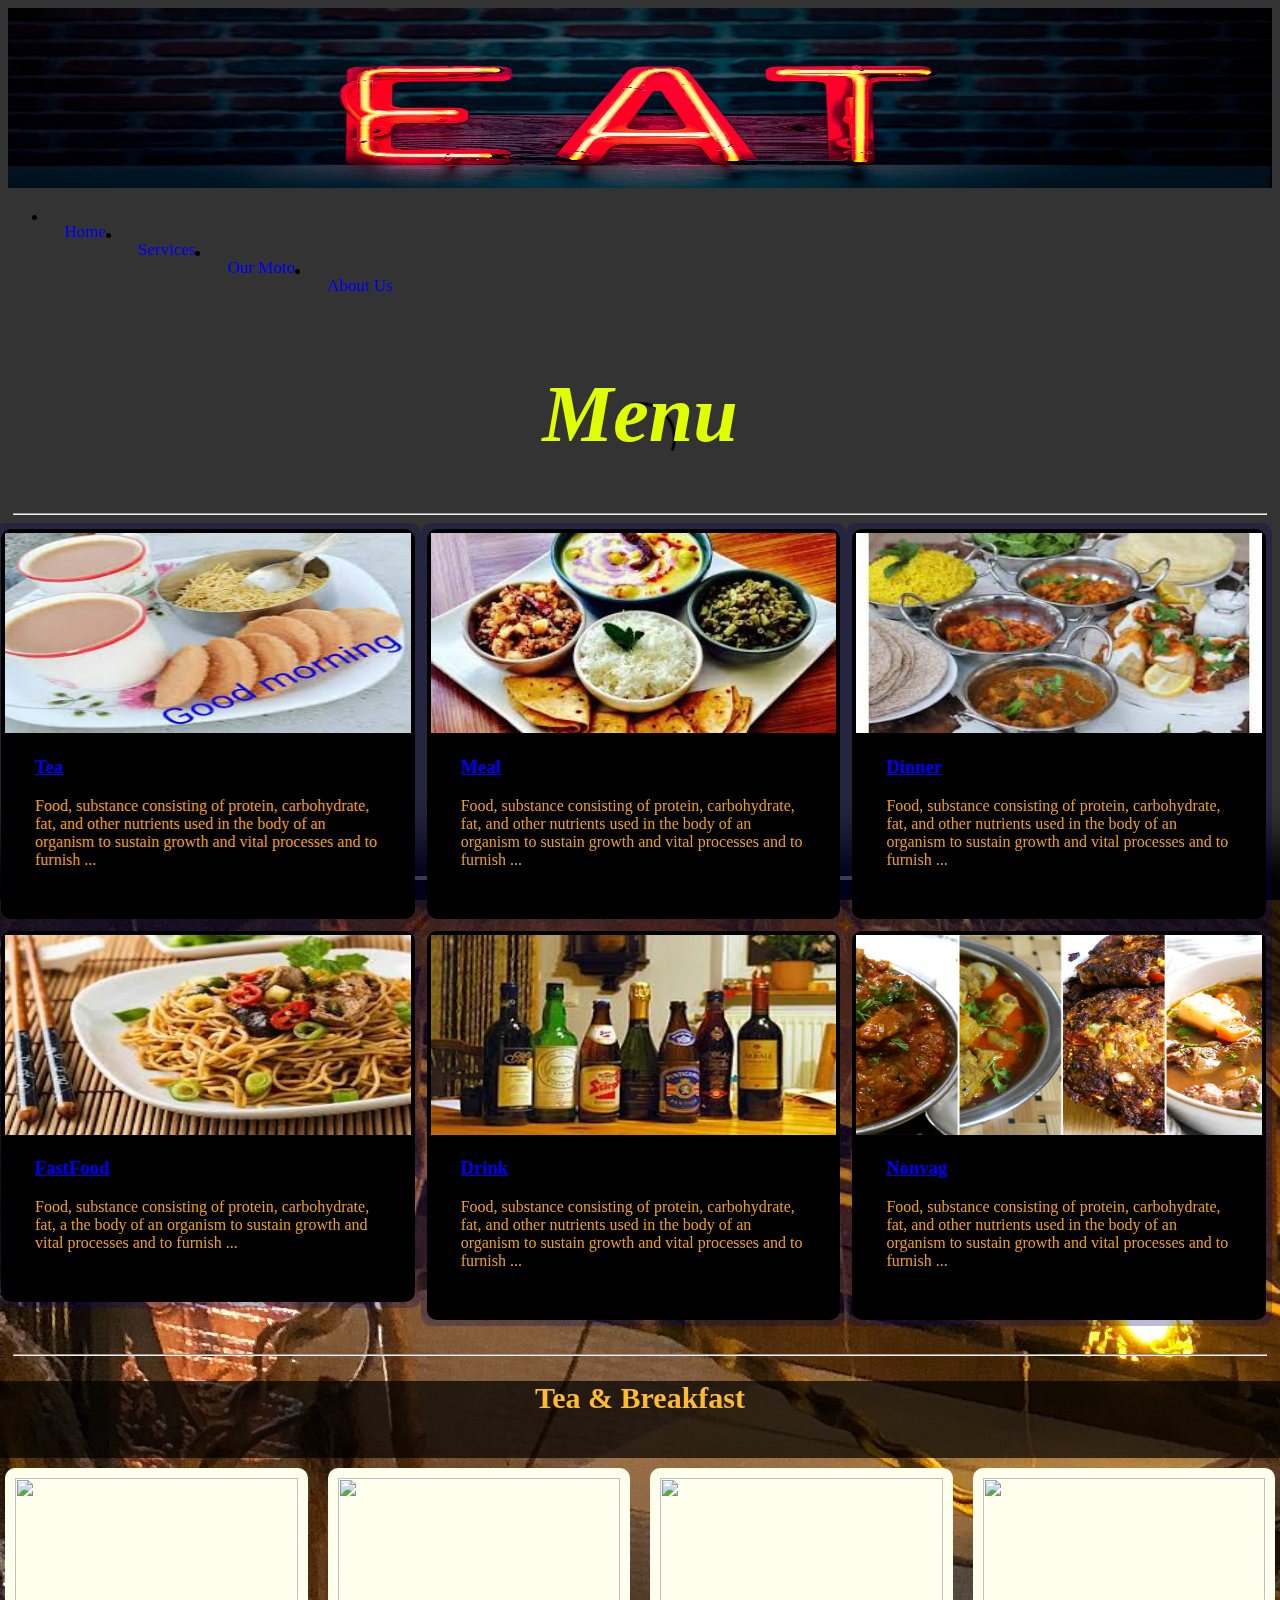
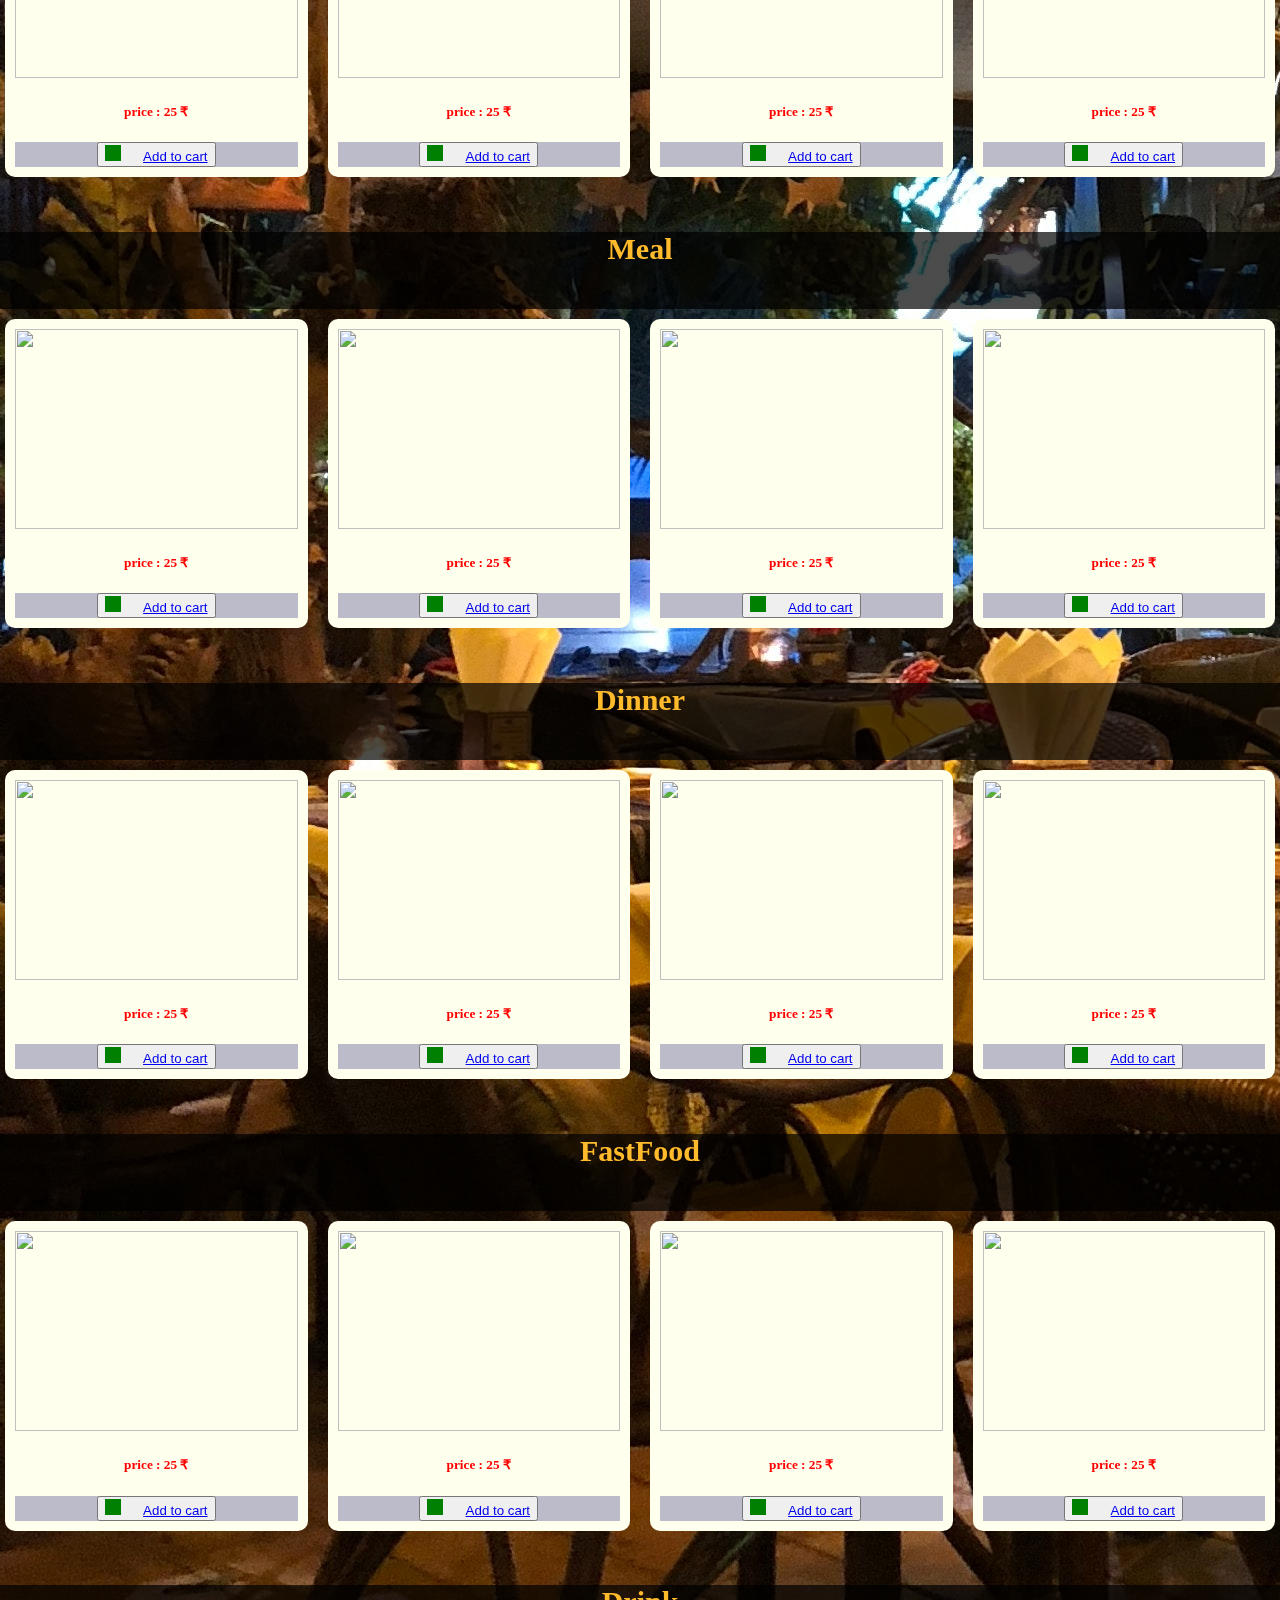
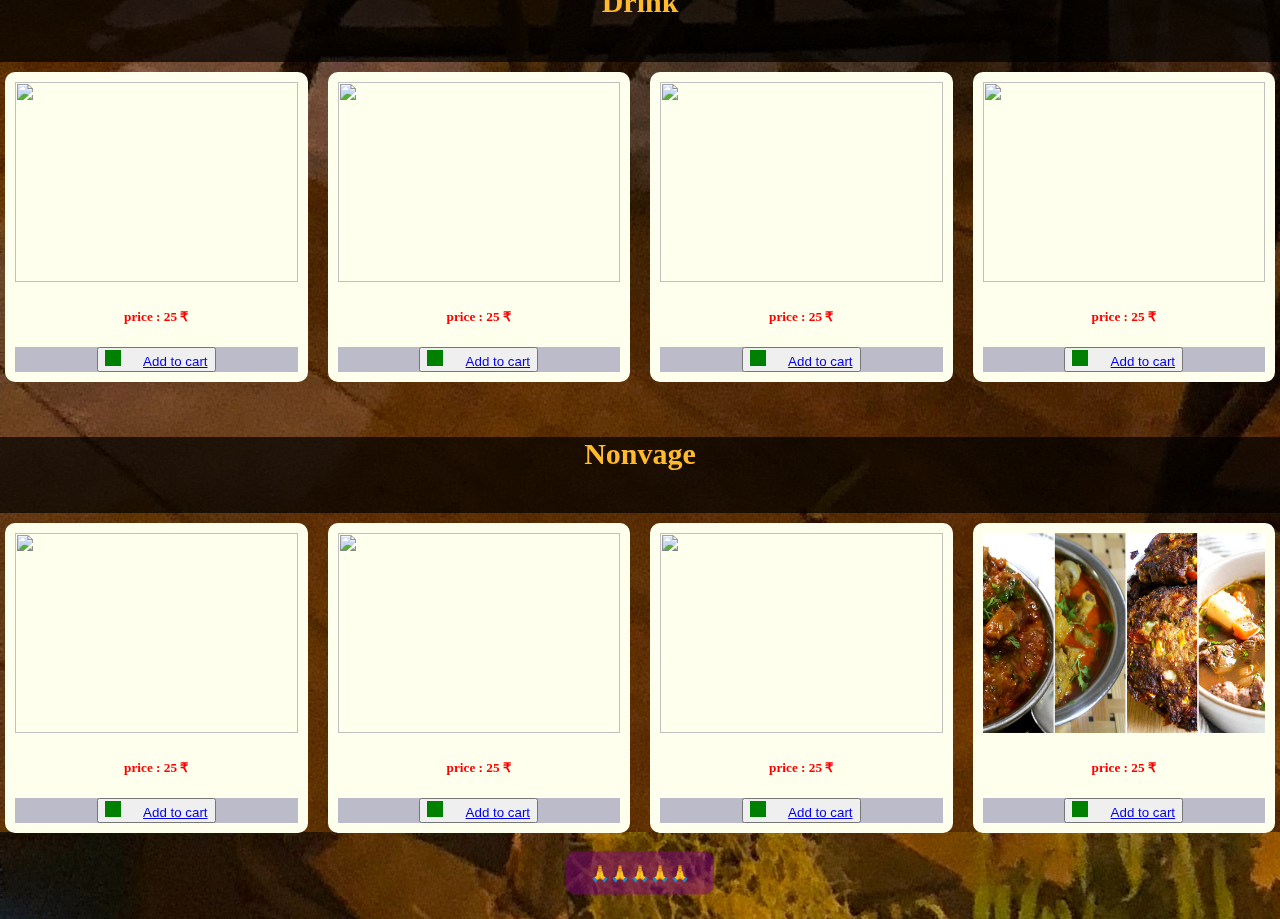
==== commit f9fcb68d: "Merge pull request #14 from arvindevelop/my_branch" ====
--- a/order.html
+++ b/order.html
@@ -7,8 +7,7 @@
     <title>E.A.T</title>
     <link href="css/bootstrap.min.css" rel="stylesheet">
     <link href="css/style.css" rel="stylesheet">
- <style type="text/css">
-   <style type="text/css">
+ <style>
     *{ 
       box-sizing: border-box; 
     } 
@@ -128,13 +127,11 @@
 }
 .content:hover {
   filter: grayscale(0);
-  -webkit-transform: scale(1.1);
+  transform: scale(1.1);
         
         box-shadow: inset 0 0 0 25px white;
 }
 
-
-    }
 .AddToCart button:hover{
     background:var(--primary);
     color:var(--heaven);
@@ -145,7 +142,6 @@
     height:32px;
     margin-right:1.2rem;
 }
-    }
     
     /* window size 850 width set */ 
     @media screen and (max-width: 850px)
